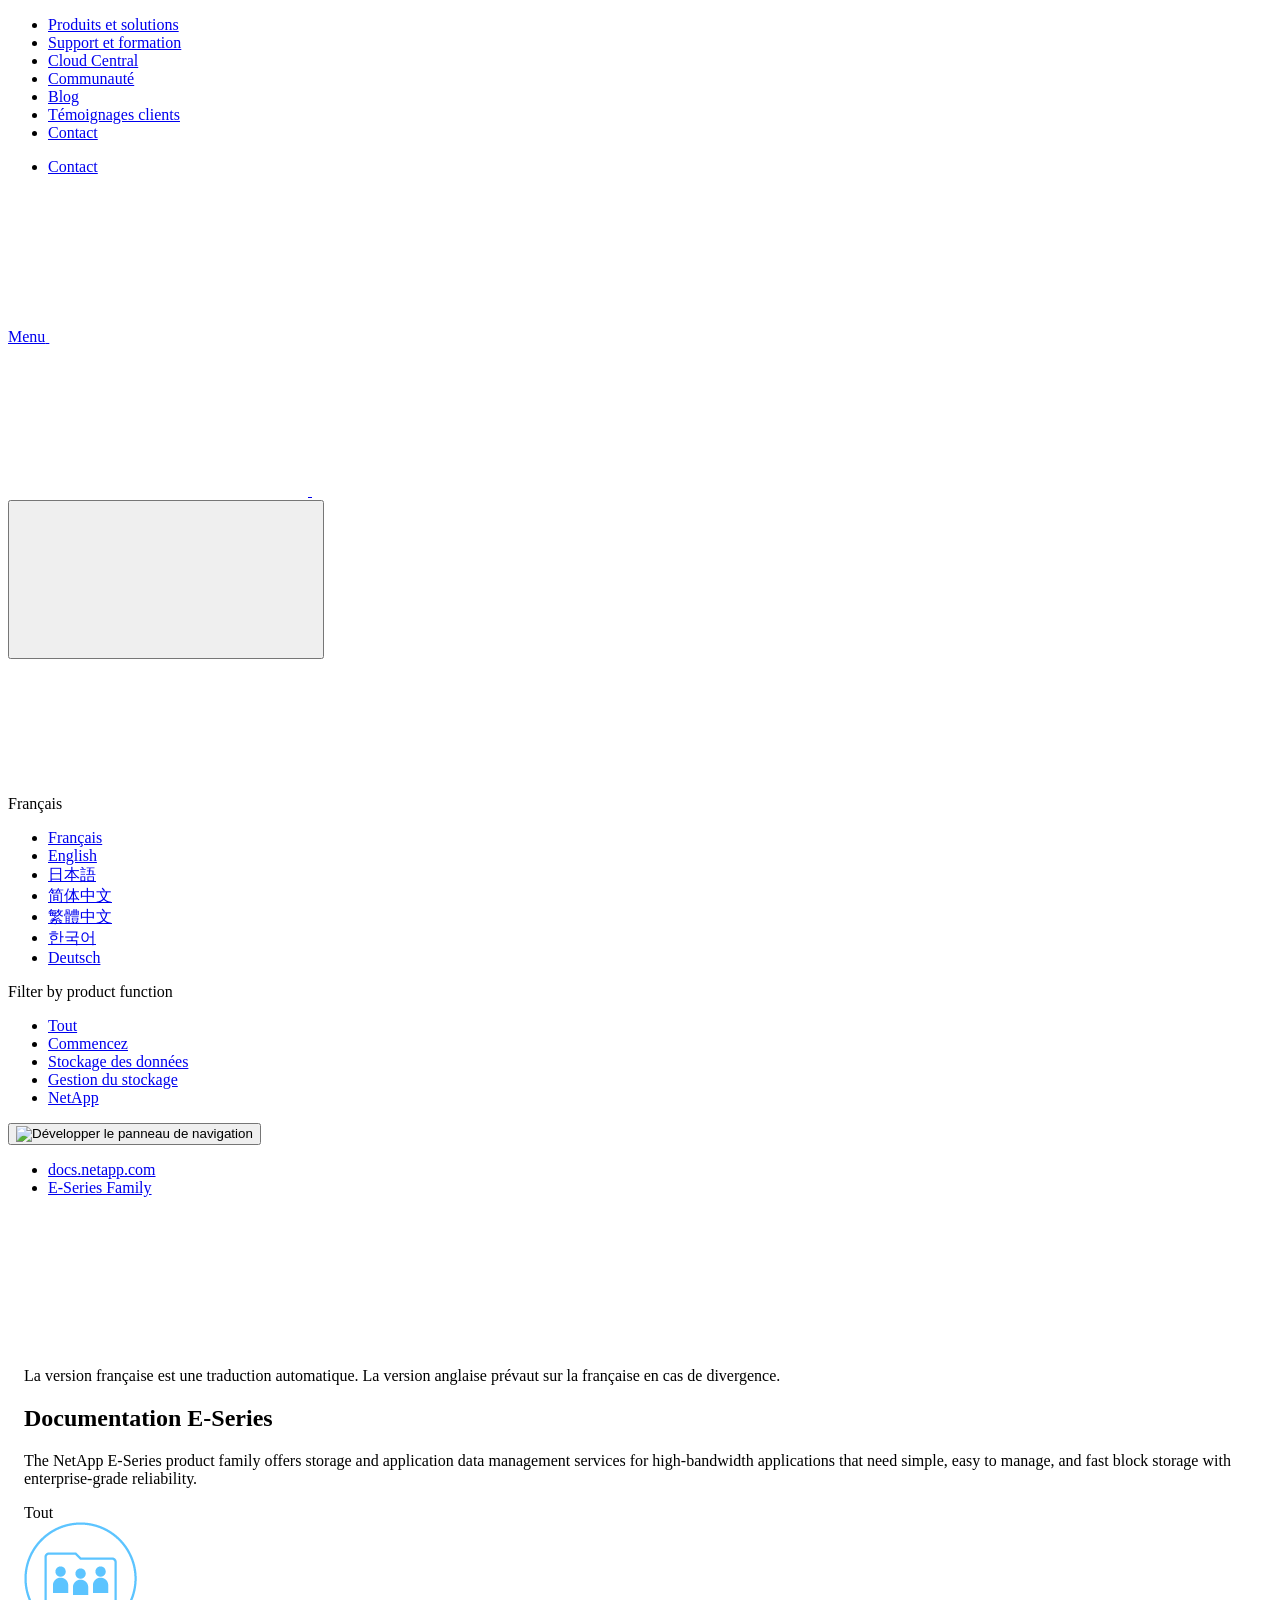
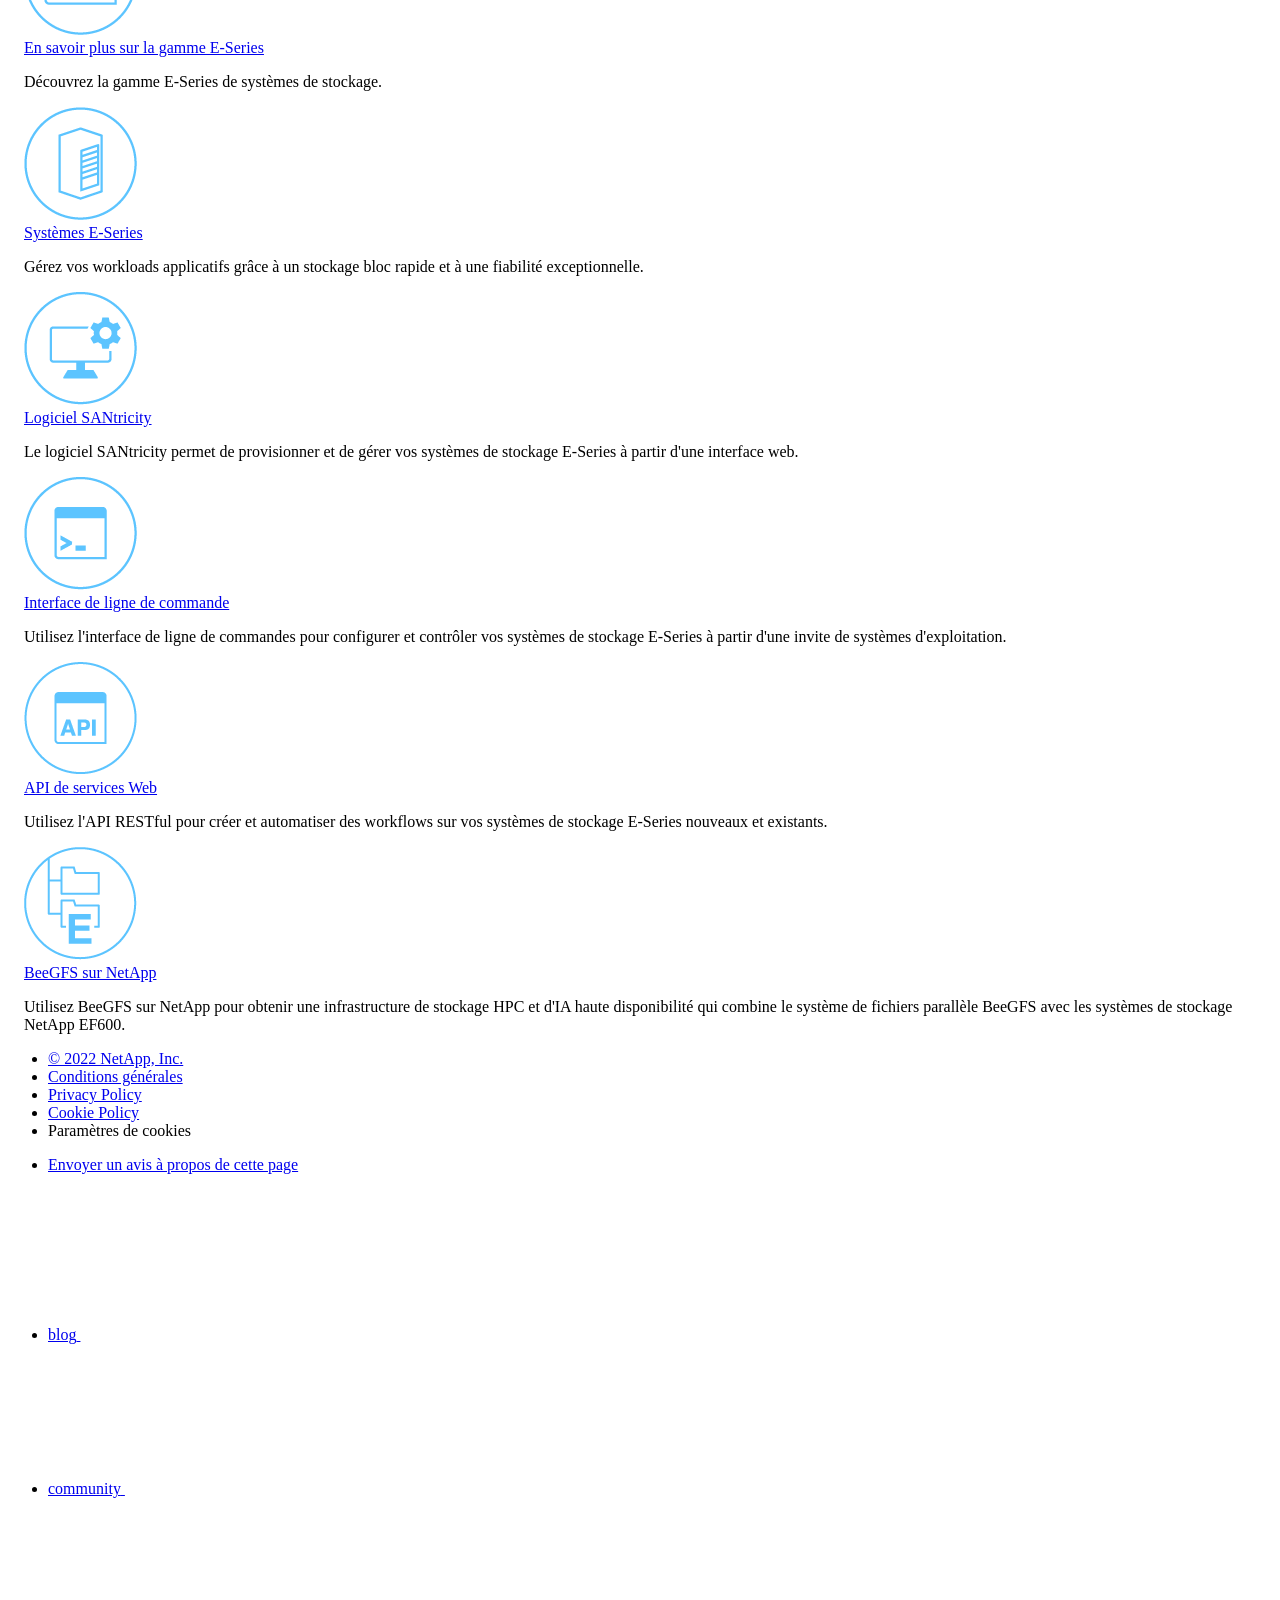
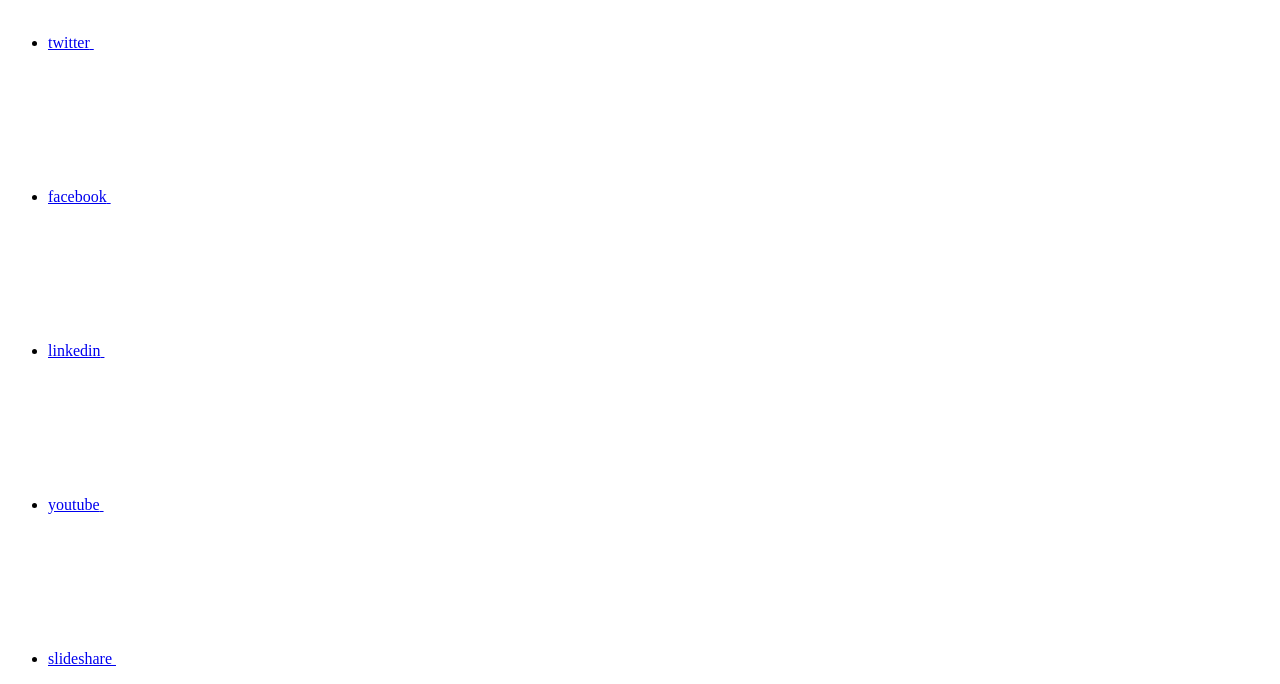
==== index.html @ f728072d "Deploying to gh-pages from  @ 534ab9c5cd197420555d6d297012b0e02f83eddc 🚀" ====
<!DOCTYPE html>
<html lang="fr">
  <head class="at-element-marker">
  <title>Documentation E-Series</title>
  <meta charset="utf-8">
  <meta http-equiv="x-ua-compatible" content="ie=edge,chrome=1">
  <meta http-equiv="language" content="en">
  <meta name="viewport" content="width=device-width, initial-scale=1">
  <meta property="og:title" content="Documentation E-Series" />
	<meta property="og:type" content="website" />
	<meta property="og:url" content="https://docs.netapp.com/fr-fr/e-series-family/index.html" />
	<meta property="og:description" content="La gamme de produits NetApp E-Series offre des services de stockage et de gestion des données applicatives pour les applications à large bande passante qui n..." />
  <meta property="og:image" content="https://docs.netapp.com/fr-fr/e-series-family/images/logo-tophat-social.png" />
  <meta property="og:image:alt" content="NetApp Logo" />
  <meta name="format-detection" content="telephone=no">
  <meta http-equiv="Content-Type" content="text/html; charset=utf-8">
  <meta http-equiv="encoding" content="utf-8">
  <meta http-equiv="nss-type" content="Product Documentation"/>
  <meta http-equiv="nss-subtype" content="User Guide"/><meta name="description" content="La gamme de produits NetApp E-Series offre des services de stockage et de gestion des données applicatives pour les applications à large bande passante qui n...">
  <meta name="keywords" content=" "><!-- Icons -->
  <link rel="icon" href="/fr-fr/e-series-family/images/favicon.ico" type="image/x-icon">

  <!-- RSS Feed --><!-- CSS Definitions: NetApp CSS should be defined after generic css -->

  <!-- Elastic Search -->
  <link rel="stylesheet" href="//cdn.jsdelivr.net/searchkit/0.10.0/theme.css">

  <!-- Combined CSS -->
  <link rel="stylesheet" type="text/css" href="/fr-fr/e-series-family/css/netappdocs.css">

  
  <link rel="stylesheet" href="/fr-fr/e-series-family/css/landing-page.css" type="text/css">
  <link rel="stylesheet" href="/fr-fr/e-series-family/css/tabbed-blocks.css" type="text/css">
  <!-- Canonical url -->
  <!-- Top level site integrations --><script>
    function addAdobeLaunch(adobeId) {
      var head = document.getElementsByTagName('head')[0];
      var adobe = document.createElement("script");
      adobe.type = "text/plain";
      adobe.className = "optanon-category-C0002";
      adobe.src = "//assets.adobedtm.com/60287eadf1ee/c284da483c83/"+adobeId+".min.js";
      head.appendChild(adobe);
    }

    function addGoogleAnalytics(gtagId) {
      var google = document.createElement("script");
      google.type = "text/plain";
      google.className = "optanon-category-C0002";
      google.src = "https://www.googletagmanager.com/gtag/js?id="+gtagId;
      var head = document.getElementsByTagName('head')[0];
      head.appendChild(google);

      window.dataLayer = window.dataLayer || [];
      function gtag(){dataLayer.push(arguments);}
      gtag('js', new Date());
      gtag('config', gtagId);
    }

    function addConsent(consentId) {
      var head = document.getElementsByTagName('head')[0];
      var onetrustConsent = document.createElement("script");
      onetrustConsent.type = "text/javascript";
      onetrustConsent.src = "https://cdn.cookielaw.org/consent/"+consentId+"/OtAutoBlock.js";
      head.appendChild(onetrustConsent);

      var onetrustScript = document.createElement("script");
      onetrustScript.type = "text/javascript";
      onetrustScript.src = "https://cdn.cookielaw.org/scripttemplates/otSDKStub.js";
      onetrustScript.charset = "UTF-8";
      onetrustScript.dataset.documentLanguage = "true";
      onetrustScript.dataset.domainScript = consentId;
      head.appendChild(onetrustScript);
    }addConsent("72570c5c-fe30-465f-b0e0-b77f7fb4ae34");
    addAdobeLaunch("launch-e9ff3acac59f");
    addGoogleAnalytics("UA-81697994-3");function OptanonWrapper() { }
  </script>
  <script src="https://cdnjs.cloudflare.com/ajax/libs/jquery/2.1.4/jquery.min.js"></script>
  <script src="https://cdnjs.cloudflare.com/ajax/libs/jquery-cookie/1.4.1/jquery.cookie.min.js"></script>

  <!-- Used for Product Family Page Sidebar Visibility --><link rel="stylesheet" href='/fr-fr/e-series-family/css/product-family.css' type="text/css">
  <script src='/fr-fr/e-series-family/js/product-family.js'></script><!-- Used to import Promise for IE. Required for SearchKit -->
  <script src="https://cdnjs.cloudflare.com/ajax/libs/bluebird/3.3.5/bluebird.min.js"></script><script src='/fr-fr/e-series-family/js/na-search.js'></script><script src='/fr-fr/e-series-family/js/na-pagenav.js'></script><script src='/fr-fr/e-series-family/js/na-utility.js'></script>
  <script src='/fr-fr/e-series-family/js/clouddocs.js'></script>
  <script src='/fr-fr/e-series-family/js/jquery.navgoco.min.js'></script>
  <script src="https://maxcdn.bootstrapcdn.com/bootstrap/3.3.7/js/bootstrap.min.js" integrity="sha384-Tc5IQib027qvyjSMfHjOMaLkfuWVxZxUPnCJA7l2mCWNIpG9mGCD8wGNIcPD7Txa" crossorigin="anonymous"></script>
  <script src='/fr-fr/e-series-family/js/toc.js'></script>
  <script src='/fr-fr/e-series-family/js/customscripts.js'></script><script>
      $(document).ready(function() {
          
          var collapseOnInit = true;
          

          var navSettings = {
              "caretHtml": '',
              "accordion": collapseOnInit,
              "openClass": 'active', // open
              "save": false, // leave false or nav highlighting doesn't work right
              "cookie": {
                  "name": 'navgoco',
                  "expires": false,
                  "path": '/'
              },
              "slide": {
                  "duration": 400,
                  "easing": 'swing'
              }
          };

          // Initialize navgoco with default options
          $("#mysidebar").navgoco(navSettings);
          

          $("#collapseAll").click(function(e) {
              e.preventDefault();
              $("#mysidebar").navgoco('toggle', false);
          });

          $("#expandAll").click(function(e) {
              e.preventDefault();
              $("#mysidebar").navgoco('toggle', true);
          });

          $(".sidebar-nav-container").on("scroll", function() {
            $.cookie("sidebarScroll", $(".sidebar-nav-container").scrollTop(), {
              path    : "/fr-fr/e-series-family"  
            });
          });
          $(function() {
            if ($.cookie("sidebarScroll")) {
              $(".sidebar-nav-container").scrollTop($.cookie("sidebarScroll"));
            }
          });

      });

  </script>
  <script>
      $(document).ready(function() {
          $("#tg-sb-link").click(function() {
              $("#tg-sb-sidebar").toggle();
              $("#tg-sb-content").toggleClass('col-md-9');
              $("#tg-sb-content").toggleClass('col-md-12');
              $("#tg-sb-icon").toggleClass('fa-toggle-on');
              $("#tg-sb-icon").toggleClass('fa-toggle-off');
          });
      });
  </script>
  <script src='/fr-fr/e-series-family/js/custom-dropdown.js'></script>
  <script src='/fr-fr/e-series-family/js/FileSaver.min.js'></script>
  <script src='/fr-fr/e-series-family/js/jszip-utils.min.js'></script>
  <script src='/fr-fr/e-series-family/js/jszip.min.js'></script>
  <script src='/fr-fr/e-series-family/js/pdf-ux.js'></script>
</head>


  <body class role="document" data-flavor="">
    <div id="page" class="n-off-canvas-menu">
      <div class="n-off-canvas-menu__menu"><!--TODO: Add offcanvas code --></div>
      <div class="n-off-canvas-menu__content-wrap">
        <header class="site-header" id="banner">
  
  <!-- Start Page Toolbar -->
  
  
  <!-- Start top_hat -->
  <div class="n-top-hat">
    <div class="n-container">
      <div class="n-top-hat__cross-property-nav">
        <ul class="n-top-hat__list">
          <li class="n-top-hat__list-item">
            <a href="https://www.netapp.com/products-a-z/" class="n-top-hat__link">Produits et solutions</a>
          </li>
          <li class="n-top-hat__list-item">
            <a href="https://www.netapp.com/support-and-training/netapp-university/" class="n-top-hat__link">Support et formation</a>
          </li>
          <li class="n-top-hat__list-item">
            <a href="https://cloud.netapp.com" class="n-top-hat__link">Cloud Central</a>
          </li>
          <li class="n-top-hat__list-item">
            <a href="https://community.netapp.com/" class="n-top-hat__link">Communauté</a>
          </li>
          <li class="n-top-hat__list-item">
            <a href="https://blog.netapp.com/" class="n-top-hat__link">Blog</a>
          </li>
          <li class="n-top-hat__list-item">
            <a href="https://customers.netapp.com/en/" class="n-top-hat__link">Témoignages clients</a>
          </li>
          <li class="n-top-hat__list-item">
            <a href="https://www.netapp.com/us/contact-us/index.aspx" target="_self" class="n-top-hat__link" data-ntap-ui="contact-us">Contact</a>
          </li>
        </ul>
      </div>
      <div class="n-top-hat__utils">
        <ul class="n-top-hat__list">
          <li class="n-top-hat__list-item">
            <a href="https://www.netapp.com/us/contact-us/index.aspx" target="_self" class="n-top-hat__link" data-ntap-ui="contact-us">Contact</a>
          </li>
        </ul>
      </div>
    </div>
  </div>
  <!-- End top_hat -->

  <!-- Start property bar -->
  <style>
    .n-property-navigation-bar__menus--desktop-experience .n-menu--mega__default-content__heading span {
    color: #34B0FF;
    }
  </style>
  <div class="n-property-bar " data-ntap-ui="sticky-nav">
    <div class="n-property-bar__inner-wrap">
      <div class="n-property-bar__menu-toggle">
        <a href="#" class="n-property-bar__menu-toggle-link">
          <span class="n-property-bar__menu-toggle-text">Menu</span>
          <svg class="n-icon-bars n-property-bar__menu-toggle-icon" aria-labelledby="title">
            <title>bars</title>
            <use xlink:href="/fr-fr/e-series-family/common/svg/sprite.svg#bars"></use>
          </svg>
        </a>
      </div>
      <div class="n-property-bar__property-mark ">
        <a href="https://www.netapp.com" class="n-property-bar__property-link">
          <div class="n-property-bar__logo">
            <svg class="n-icon-netapp-mark n-icon-netapp-mark n-property-bar__netapp-mark-icon" aria-labelledby="title">
              <title>netapp-mark</title>
              <use xlink:href="/fr-fr/e-series-family/common/svg/sprite.svg#netapp-mark"></use>
            </svg>
            <svg class="n-icon-netapp-logo n-property-bar__logo-svg" aria-labelledby="title">
              <title>netapp-logo</title>
              <use xlink:href="/fr-fr/e-series-family/common/svg/sprite.svg#netapp-logo"></use>
            </svg>
          </div>
        </a>
      </div>

      
      
      
      <div class="search-property-bar">
        <div id="search-demo-container" class="searchbox n-property-bar__search">
          <div id="react-search" 
          data-search-html="/fr-fr/e-series-family/search.html"
          data-type="widget" 
          data-placeholder="Rechercher une documentation"
          data-no-results-found="Aucun résultat n'a été trouvé pour {query}"
          data-did-you-mean="Rechercher {suggestion}."
          data-no-results-found-did-you-mean="Aucun résultat n’a été trouvé pour {query}. Voulez-vous dire {suggestion} ?"
          data-results-found="{hitCount} résultats trouvés"
          data-error-message="We're sorry, an issue occurred when fetching your results. Please try again."
          data-error-reset="Reset Search"
          data-sk-es-pf-indexes="clouddocs-e-series_main-prod,clouddocs-e-series-santricity_main-prod,clouddocs-e-series-cli_main-prod"
          data-flavor=""></div>
          <button class="n-property-bar__search-toggle-button" type="button">
            <svg class="n-icon-search n-property-bar__search-toggle-button-icon" aria-labelledby="title">
              <title>search</title>
              <use xmlns:xlink="http://www.w3.org/1999/xlink" xlink:href="/fr-fr/e-series-family/common/svg/sprite.svg#search"></use>
            </svg>
          </button>
        </div>
      </div>
      
    </div>
  </div>
  <div class="n-property-bar__toolbar">
    <!-- Start Language Selector --><div id="language-dropdown" class="custom-dropdown custom-dropdown-lang">
      <div class="custom-dropdown-select custom-dropdown-select-lang">
      <span class="lang-name">Français</span>
          <svg class="n-globe__icon" aria-labelledby="title">
            <title>globe</title>
            <use xmlns:xlink="http://www.w3.org/1999/xlink" xlink:href="/fr-fr/e-series-family/common/svg/sprite.svg#globe"></use>
          </svg>
        </button>
      </div>

      <ul class="custom-dropdown-menu"><li>
          <a href="https://docs.netapp.com/fr-fr/e-series-family/index.html" target="_self"><span translate="no" class="notranslate">Français</span></a>
        </li><li>
          <a href="https://docs.netapp.com/us-en/e-series-family/index.html" target="_self"><span translate="no" class="notranslate">English</span></a>
        </li><li>
          <a href="https://docs.netapp.com/ja-jp/e-series-family/index.html" target="_self"><span translate="no" class="notranslate">日本語</span></a>
        </li><li>
          <a href="https://docs.netapp.com/zh-cn/e-series-family/index.html" target="_self"><span translate="no" class="notranslate">简体中文</span></a>
        </li><li>
          <a href="https://docs.netapp.com/zh-tw/e-series-family/index.html" target="_self"><span translate="no" class="notranslate">繁體中文</span></a>
        </li><li>
          <a href="https://docs.netapp.com/ko-kr/e-series-family/index.html" target="_self"><span translate="no" class="notranslate">한국어</span></a>
        </li><li>
          <a href="https://docs.netapp.com/de-de/e-series-family/index.html" target="_self"><span translate="no" class="notranslate">Deutsch</span></a>
        </li></ul>
    </div><!-- End Language Selector -->

    <div class="n-property-bar__cta"></div>
  </div>
  <script>
    $(function(){
        var currentLocalization = $('html').attr('lang');

        var localizationsDictionary = {
            "en-CA" : "https://www.netapp.com/search/index.aspx?for_cr=canada&",
            "en-IN" : "https://www.netapp.com/search/index.aspx?for_cr=india&",
            "nl-NL" : "https://www.netapp.com/search/index.aspx?for_cr=netherlands&",
            "ru-RU" : "https://www.netapp.com/search/index.aspx?for_cr=russia&",
            "sv-SE" : "https://www.netapp.com/search/index.aspx?for_cr=sweden&",
            "it-IT" : "https://www.netapp.com/search/index.aspx?for_cr=italy&",
            "he-IL" : "https://www.netapp.com/search/index.aspx?for_cr=israel&",
            "ko-KR" : "https://www.netapp.com/search/index.aspx?for_cr=korea&",
            "zh-TW" : "https://www.netapp.com/search/index.aspx?for_cr=taiwan&",
            "en-GB" : "https://www.netapp.com/search/index.aspx?for_cr=unitedkingdom&",
            "en-SG" : "https://www.netapp.com/search/index.aspx?for_cr=asean&",
            "en-AU" : "https://www.netapp.com/search/index.aspx?for_cr=australia&",
            "pt-BR" : "https://www.netapp.com/search/index.aspx?for_cr=brasil&",
            "de-CH" : "https://www.netapp.com/search/index.aspx?for_cr=switzerland&",
            "es-MX" : "https://www.netapp.com/search/index.aspx?for_cr=mexico&"
        };

        if($('html').hasClass('ntap-whitelisted') && localizationsDictionary.hasOwnProperty(currentLocalization)) {
            $('.n-property-bar__property-link').attr('href', '/');
        }
    });
  </script>
  <!-- End property bar -->
</header>


        <main id="n-main-content" class="n-main-content">
          <div class="ie-main product-family"><div class="col-md-3">
    <div class="product-family-linkheading">Filter by product function</div>
    <ul id="product-family-links"><li class="active"><a href="#" class="product-family-space" data-tags="tag_storage_management,tag_data_storage,tag_cli,tag_get_started,tag_SANtricity, tag_solution">Tout</a></li><li><a href="#" class="product-family-space" data-tags="tag_get_started">Commencez</a></li><li><a href="#" class="product-family-space" data-tags="tag_data_storage">Stockage des données</a></li><li><a href="#" class="product-family-space" data-tags="tag_storage_management, tag_SANtricity">Gestion du stockage</a></li><li><a href="#" class="product-family-space" data-tags="tag_solution">NetApp</a></li></ul>
</div>
<div class="tile-container">
        <article class="page-content">
            <div class="ie-utility">
  <button id="btn-sidebar-expand" onclick="showSidebar()"><img src="/fr-fr/e-series-family/images/expand.png" alt="Développer le panneau de navigation"></button>
  <div class="ie-menu">
    <div class="n-breadcrumb">
      <ul class="n-breadcrumb__list">
        <li class="n-breadcrumb__list-item">
          <a href="https://docs.netapp.com">docs.netapp.com</a>
        </li>
        

        

        <li class="n-breadcrumb__list-item">
          <a href="/fr-fr/e-series-family/">E-Series&nbsp;Family</a>
        </li>

      </ul>
    </div>
    <div style="clear: both"></div><!-- Main needs to have height -->
  </div>
</div>

            <div class="n-band n-band--docs n-band--belted">
                <div class="n-container" style="margin: 0 auto; padding: 0 16px;">
                    <div class="n-row">                      
                        <div class="n-col-sm-12"><div class="ie-nmt-disclaimer">
                              <span>
                                <div class="ie-nmt-disclaimer-container">
                                  <div class="ie-nmt-disclaimer-icon">
                                    <svg class="luci-icon" aria-hidden="true">
                                      <use xlink:href="/fr-fr/e-series-family/common/svg/sprite.svg#circle-info">
                                    </svg>
                                  </div>
                                  <div class="ie-nmt-disclaimer-content">
                                    <span> La version française est une traduction automatique. La version anglaise prévaut sur la française en cas de divergence. </span>
                                  </div>
                                  <div style="clear:both;"></div>
                                </div>
                              </span>
                            </div><div class="n-doc__component-detail-heading-wrap">
                                <h1 class="n-doc__component-detail-heading">Documentation E-Series</h1>
                            </div><section class="n-band__section">
                                <p>The NetApp E-Series product family offers storage and application data management services for high-bandwidth applications that need simple, easy to manage, and fast block storage with enterprise-grade reliability.</p>
                            </section><div class="n-band__content">
<div id="selected-sidelink"><span>Tout</span></div>
    <div class="n-layout-flex product-family-tile-container" data-ntap-layout="4"><div class="n-feature-block n-feature-block__align--center n-layout-flex__item ie-feature-block product-family-tile"
            data-tags="all, tag_get_started">
            <div class="n-feature-block__content">
                <div class="ie-feature-block__header">
                    <div class="ie-feature-block__image product-family-tile-icon"><img src="./media/groups_line-1.png" alt="En savoir plus sur la gamme E-Series"></div>
                </div>
                <div class="ie-feature-block__section">
                    <a class="ie-feature-block__link product-family-tile-title"
                        href='intro-family.html'>En savoir plus sur la gamme E-Series</a>
                    <p class="ie-feature-block__summary product-family-tile-summary">Découvrez la gamme E-Series de systèmes de stockage.</p>
                </div>
            </div>
        </div><div class="n-feature-block n-feature-block__align--center n-layout-flex__item ie-feature-block product-family-tile"
            data-tags="all, tag_data_storage">
            <div class="n-feature-block__content">
                <div class="ie-feature-block__header">
                    <div class="ie-feature-block__image product-family-tile-icon"><img src="./media/system_line.png" alt="Systèmes E-Series"></div>
                </div>
                <div class="ie-feature-block__section">
                    <a class="ie-feature-block__link product-family-tile-title"
                        href='https://docs.netapp.com/us-en/e-series/index.html'>Systèmes E-Series</a>
                    <p class="ie-feature-block__summary product-family-tile-summary">Gérez vos workloads applicatifs grâce à un stockage bloc rapide et à une fiabilité exceptionnelle.</p>
                </div>
            </div>
        </div><div class="n-feature-block n-feature-block__align--center n-layout-flex__item ie-feature-block product-family-tile"
            data-tags="all, tag_storage_management, tag_SANtricity">
            <div class="n-feature-block__content">
                <div class="ie-feature-block__header">
                    <div class="ie-feature-block__image product-family-tile-icon"><img src="./media/config_line.png" alt="Logiciel SANtricity"></div>
                </div>
                <div class="ie-feature-block__section">
                    <a class="ie-feature-block__link product-family-tile-title"
                        href='https://docs.netapp.com/us-en/e-series-santricity/index.html'>Logiciel SANtricity</a>
                    <p class="ie-feature-block__summary product-family-tile-summary">Le logiciel SANtricity permet de provisionner et de gérer vos systèmes de stockage E-Series à partir d'une interface web.</p>
                </div>
            </div>
        </div><div class="n-feature-block n-feature-block__align--center n-layout-flex__item ie-feature-block product-family-tile"
            data-tags="all, tag_storage_management, tag_SANtricity">
            <div class="n-feature-block__content">
                <div class="ie-feature-block__header">
                    <div class="ie-feature-block__image product-family-tile-icon"><img src="./media/cli_line.png" alt="Interface de ligne de commande"></div>
                </div>
                <div class="ie-feature-block__section">
                    <a class="ie-feature-block__link product-family-tile-title"
                        href='https://docs.netapp.com/us-en/e-series-cli/index.html'>Interface de ligne de commande</a>
                    <p class="ie-feature-block__summary product-family-tile-summary">Utilisez l'interface de ligne de commandes pour configurer et contrôler vos systèmes de stockage E-Series à partir d'une invite de systèmes d'exploitation.</p>
                </div>
            </div>
        </div><div class="n-feature-block n-feature-block__align--center n-layout-flex__item ie-feature-block product-family-tile"
            data-tags="all, tag_storage_management, tag_SANtricity">
            <div class="n-feature-block__content">
                <div class="ie-feature-block__header">
                    <div class="ie-feature-block__image product-family-tile-icon"><img src="./media/api.png" alt="API de services Web"></div>
                </div>
                <div class="ie-feature-block__section">
                    <a class="ie-feature-block__link product-family-tile-title"
                        href='https://docs.netapp.com/us-en/e-series/web-services-proxy/index.html'>API de services Web</a>
                    <p class="ie-feature-block__summary product-family-tile-summary">Utilisez l'API RESTful pour créer et automatiser des workflows sur vos systèmes de stockage E-Series nouveaux et existants.</p>
                </div>
            </div>
        </div><div class="n-feature-block n-feature-block__align--center n-layout-flex__item ie-feature-block product-family-tile"
            data-tags="all, tag_solution">
            <div class="n-feature-block__content">
                <div class="ie-feature-block__header">
                    <div class="ie-feature-block__image product-family-tile-icon"><img src="./media/BeeGFS-ESeries.png" alt="BeeGFS sur NetApp"></div>
                </div>
                <div class="ie-feature-block__section">
                    <a class="ie-feature-block__link product-family-tile-title"
                        href='https://docs.netapp.com/us-en/beegfs/index.html'>BeeGFS sur NetApp</a>
                    <p class="ie-feature-block__summary product-family-tile-summary">Utilisez BeeGFS sur NetApp pour obtenir une infrastructure de stockage HPC et d'IA haute disponibilité qui combine le système de fichiers parallèle BeeGFS avec les systèmes de stockage NetApp EF600.</p>
                </div>
            </div>
        </div></div>
</div>
</div>
                    </div>
                </div>
            </div>
        </article>
    </div>
    <div class="page-nav-toolbar"></div>
    <div style="clear:both"></div>
</div>
        </main>

        <footer class="n-footer">
  <div class="n-footer__bottom">
    <div class="n-container">
      <div class="n-footer__bottom-left">
        <div class="n-footer__copyright">
          <ul class="n-footer__copyright-list">
            <li class="n-footer__copyright-link">
              <a href="https://www.netapp.com/us/legal/copyright.aspx">© 2022 NetApp, Inc.</a>
            </li>
            <li class="n-footer__copyright-link">
              <a href="https://www.netapp.com/company/legal/terms-of-use/">Conditions générales</a>
            </li>
            <li class="n-footer__copyright-link">
              <a href="https://www.netapp.com/company/legal/privacy-policy/">Privacy Policy</a>
            </li>
            <li class="n-footer__copyright-link">
              <a href="https://www.netapp.com/company/legal/cookie-policy/">Cookie Policy</a>
            </li>
            <li class="n-footer__copyright-link">
              <a class="ot-sdk-show-settings">Paramètres de cookies</a>
            </li>
          </ul>
        </div>
      </div>
      <div class="n-footer__bottom-right">
        <div class="n-footer__copyright">
          <ul class="n-footer__copyright-list">
            <li class="n-footer__copyright-link">
              <a target="_self" href="javascript:netapp_mailto()">Envoyer un avis à propos de cette page</a>
            </li>
          </ul>
        </div>
        <div class="n-footer__social-links">
          <ul class="n-footer__social-link-list">
            <li class="n-footer__social-link-list-item">
              <a class="n-footer__social-link" data-ntap-social="follow-blog" href="https://blog.netapp.com"
                target="_blank" title="blog" alt="blog">
                <span class="n-footer__social-link-text">blog</span>
                <svg class="n-icon-blog n-footer__social-link-icon" aria-labelledby="title">
                  <title>blog@</title>
                  <use xmlns:xlink="http://www.w3.org/1999/xlink"
                    xlink:href="/fr-fr/e-series-family/common/svg/sprite.svg#blog"></use>
                </svg>
              </a>
            </li>
            <li class="n-footer__social-link-list-item">
              <a class="n-footer__social-link" data-ntap-social="follow-community" href="https://community.netapp.com/"
                target="_blank" title="community" alt="community">
                <span class="n-footer__social-link-text">community</span>
                <svg class="n-icon-community n-footer__social-link-icon" aria-labelledby="title">
                  <title>community@</title>
                  <use xmlns:xlink="http://www.w3.org/1999/xlink"
                    xlink:href="/fr-fr/e-series-family/common/svg/sprite.svg#comments"></use>
                </svg>
              </a>
            </li>
            <li class="n-footer__social-link-list-item">
              <a class="n-footer__social-link" data-ntap-social="follow-twitter" href="https://twitter.com/netapp"
                target="_blank" title="twitter" alt="twitter">
                <span class="n-footer__social-link-text">twitter</span>
                <svg class="n-icon-twitter n-footer__social-link-icon" aria-labelledby="title">
                  <title>twitter@</title>
                  <use xmlns:xlink="http://www.w3.org/1999/xlink"
                    xlink:href="/fr-fr/e-series-family/common/svg/sprite.svg#twitter"></use>
                </svg>
              </a>
            </li>
            <li class="n-footer__social-link-list-item">
              <a class="n-footer__social-link" data-ntap-social="follow-facebook" href="https://www.facebook.com/NetApp"
                target="_blank" title="facebook" alt="facebook">
                <span class="n-footer__social-link-text">facebook</span>
                <svg class="n-icon-facebook n-footer__social-link-icon" aria-labelledby="title">
                  <title>facebook@</title>
                  <use xmlns:xlink="http://www.w3.org/1999/xlink"
                    xlink:href="/fr-fr/e-series-family/common/svg/sprite.svg#facebook"></use>
                </svg>
              </a>
            </li>
            <li class="n-footer__social-link-list-item">
              <a class="n-footer__social-link" data-ntap-social="follow-linkedin"
                href="https://www.linkedin.com/company/netapp" target="_blank" title="linkedin" alt="linkedin">
                <span class="n-footer__social-link-text">linkedin</span>
                <svg class="n-icon-linkedin n-footer__social-link-icon" aria-labelledby="title">
                  <title>linkedin@</title>
                  <use xmlns:xlink="http://www.w3.org/1999/xlink"
                    xlink:href="/fr-fr/e-series-family/common/svg/sprite.svg#linkedin"></use>
                </svg>
              </a>
            </li>
            <li class="n-footer__social-link-list-item">
              <a class="n-footer__social-link" data-ntap-social="follow-youtube"
                href="https://www.youtube.com/user/NetAppTV" target="_blank" title="youtube" alt="youtube">
                <span class="n-footer__social-link-text">youtube</span>
                <svg class="n-icon-youtube n-footer__social-link-icon" aria-labelledby="title">
                  <title>youtube@</title>
                  <use xmlns:xlink="http://www.w3.org/1999/xlink"
                    xlink:href="/fr-fr/e-series-family/common/svg/sprite.svg#youtube"></use>
                </svg>
              </a>
            </li>
            <li class="n-footer__social-link-list-item">
              <a class="n-footer__social-link" data-ntap-social="follow-slideshare"
                href="https://www.slideshare.net/NetApp" target="_blank" title="slideshare" alt="slideshare">
                <span class="n-footer__social-link-text">slideshare</span>
                <svg class="n-icon-slideshare n-footer__social-link-icon" aria-labelledby="title">
                  <title>slideshare@</title>
                  <use xmlns:xlink="http://www.w3.org/1999/xlink"
                    xlink:href="/fr-fr/e-series-family/common/svg/sprite.svg#slideshare"></use>
                </svg>
              </a>
            </li>
          </ul>
        </div>
      </div>
    </div>
  </div>
</footer>

      </div><!-- Elasticsearch JS -->
      <script type="text/javascript" src='/fr-fr/e-series-family/js/bundle.js'></script>

      <!-- Syntax Highlighting -->
      <script type="text/javascript" src='/fr-fr/e-series-family/js/prism.js'></script>
      <script type="text/javascript" src='/fr-fr/e-series-family/js/prism-curl.js'></script>
    </div>
    <script>
      document.body.offsetWidth=1903;
      cookieLaw = {}
      cookieLaw.euCountry = "US";
      cookieLaw.invoke = function(){return false;}
    </script>
    <script src='/fr-fr/e-series-family/js/www-ntap.js'></script>
    <script src='/fr-fr/e-series-family/js/tabbed-blocks.js'></script>
    <script src='/fr-fr/e-series-family/js/sidebar.js'></script>
  </body></html>
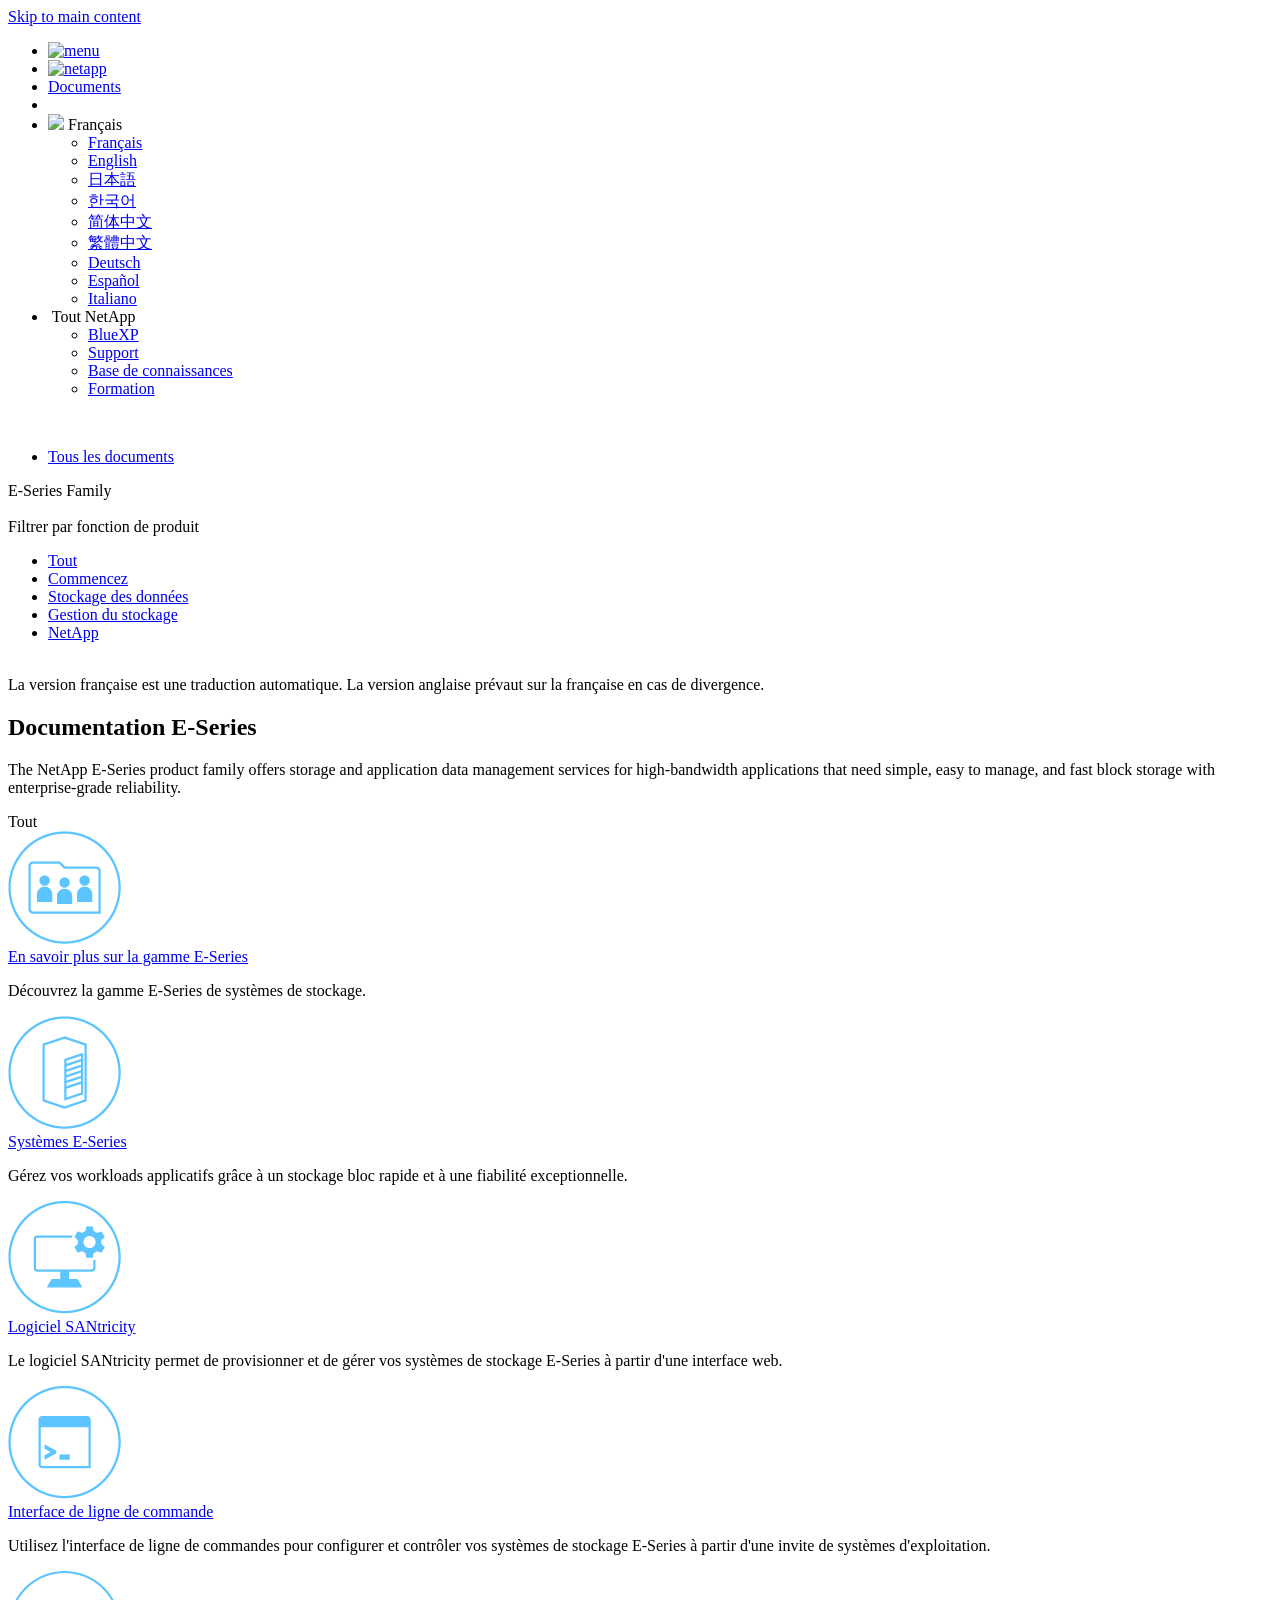
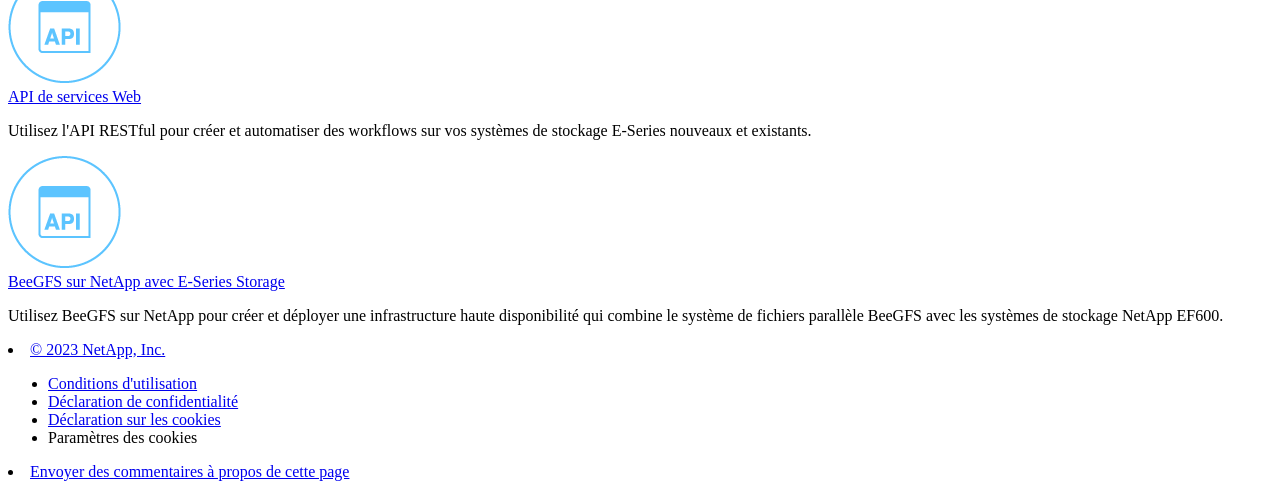
==== commit 88f076d1: "Built from 5690abd NetAppDocs/netappdocs-build@3c6cbbaaa77cae59a5599492f956fe43f0d98d4e" ====
--- a/index.html
+++ b/index.html
@@ -17,124 +17,73 @@
   <meta http-equiv="encoding" content="utf-8">
   <meta http-equiv="nss-type" content="Product Documentation"/>
   <meta http-equiv="nss-subtype" content="User Guide"/><meta name="description" content="La gamme de produits NetApp E-Series offre des services de stockage et de gestion des données applicatives pour les applications à large bande passante qui n...">
-  <meta name="keywords" content=" "><!-- Icons -->
+  <meta name="keywords" content=" introduction, what E-Series is, e-series, SANtricity, CLI, system manager, unified manager"><!-- Icons -->
   <link rel="icon" href="/fr-fr/e-series-family/images/favicon.ico" type="image/x-icon">
 
   <!-- RSS Feed --><!-- CSS Definitions: NetApp CSS should be defined after generic css -->
 
-  <!-- Elastic Search -->
-  <link rel="stylesheet" href="//cdn.jsdelivr.net/searchkit/0.10.0/theme.css">
 
   <!-- Combined CSS -->
-  <link rel="stylesheet" type="text/css" href="/fr-fr/e-series-family/css/netappdocs.css">
+  <link rel="stylesheet" type="text/css" href="/fr-fr/e-series-family/css/ie-netappdocs.css">
 
   
-  <link rel="stylesheet" href="/fr-fr/e-series-family/css/landing-page.css" type="text/css">
-  <link rel="stylesheet" href="/fr-fr/e-series-family/css/tabbed-blocks.css" type="text/css">
+  <link rel="stylesheet" href="/fr-fr/e-series-family/css/ie-landing-page.css" type="text/css">
+  <link rel="stylesheet" href="/fr-fr/e-series-family/css/ie-tabbed-blocks.css" type="text/css">
   <!-- Canonical url -->
-  <!-- Top level site integrations --><script>
-    function addAdobeLaunch(adobeId) {
-      var head = document.getElementsByTagName('head')[0];
-      var adobe = document.createElement("script");
-      adobe.type = "text/plain";
-      adobe.className = "optanon-category-C0002";
-      adobe.src = "//assets.adobedtm.com/60287eadf1ee/c284da483c83/"+adobeId+".min.js";
-      head.appendChild(adobe);
-    }
-
-    function addGoogleAnalytics(gtagId) {
-      var google = document.createElement("script");
-      google.type = "text/plain";
-      google.className = "optanon-category-C0002";
-      google.src = "https://www.googletagmanager.com/gtag/js?id="+gtagId;
-      var head = document.getElementsByTagName('head')[0];
-      head.appendChild(google);
-
-      window.dataLayer = window.dataLayer || [];
-      function gtag(){dataLayer.push(arguments);}
-      gtag('js', new Date());
-      gtag('config', gtagId);
-    }
-
-    function addConsent(consentId) {
-      var head = document.getElementsByTagName('head')[0];
-      var onetrustConsent = document.createElement("script");
-      onetrustConsent.type = "text/javascript";
-      onetrustConsent.src = "https://cdn.cookielaw.org/consent/"+consentId+"/OtAutoBlock.js";
-      head.appendChild(onetrustConsent);
-
-      var onetrustScript = document.createElement("script");
-      onetrustScript.type = "text/javascript";
-      onetrustScript.src = "https://cdn.cookielaw.org/scripttemplates/otSDKStub.js";
-      onetrustScript.charset = "UTF-8";
-      onetrustScript.dataset.documentLanguage = "true";
-      onetrustScript.dataset.domainScript = consentId;
-      head.appendChild(onetrustScript);
-    }addConsent("72570c5c-fe30-465f-b0e0-b77f7fb4ae34");
-    addAdobeLaunch("launch-e9ff3acac59f");
-    addGoogleAnalytics("UA-81697994-3");function OptanonWrapper() { }
+  <link rel="canonical" href="https://docs.netapp.com/fr-fr/e-series-family/" />
+  <link rel="alternate" hreflang="x-default" href="https://docs.netapp.com/us-en/e-series-family/" />
+  <link rel="alternate" hreflang="fr" href="https://docs.netapp.com/fr-fr/e-series-family/" />
+  <link rel="alternate" hreflang="en" href="https://docs.netapp.com/us-en/e-series-family/" />
+  <link rel="alternate" hreflang="ja" href="https://docs.netapp.com/ja-jp/e-series-family/" />
+  <link rel="alternate" hreflang="ko" href="https://docs.netapp.com/ko-kr/e-series-family/" />
+  <link rel="alternate" hreflang="zh-Hans" href="https://docs.netapp.com/zh-cn/e-series-family/" />
+  <link rel="alternate" hreflang="zh-Hant" href="https://docs.netapp.com/zh-tw/e-series-family/" />
+  <link rel="alternate" hreflang="de" href="https://docs.netapp.com/de-de/e-series-family/" />
+  <link rel="alternate" hreflang="es" href="https://docs.netapp.com/es-es/e-series-family/" />
+  <link rel="alternate" hreflang="it" href="https://docs.netapp.com/it-it/e-series-family/" />
+  <!-- Top level site integrations -->
+<script type="text/javascript" src="https://cdn.cookielaw.org/consent/72570c5c-fe30-465f-b0e0-b77f7fb4ae34/OtAutoBlock.js"></script>
+    <script type="text/javascript" src="https://cdn.cookielaw.org/scripttemplates/otSDKStub.js" charset="UTF-8" data-document-language="true" data-domain-script="72570c5c-fe30-465f-b0e0-b77f7fb4ae34"></script>
+    <script type="text/javascript">function OptanonWrapper() { }</script>
+    <script type="text/plain" class="optanon-category-C0002" src="https://assets.adobedtm.com/60287eadf1ee/c284da483c83/launch-e9ff3acac59f.min.js"></script>
+    <script class="optanon-category-C0001">(function(w,d,s,l,i){w[l]=w[l]||[];w[l].push({'gtm.start':
+        new Date().getTime(),event:'gtm.js'});var f=d.getElementsByTagName(s)[0],
+        j=d.createElement(s),dl=l!='dataLayer'?'&l='+l:'';j.setAttributeNode(d.createAttribute('data-ot-ignore'));j.setAttribute('class','optanon-category-C0001');j.async=true;
+        j.src='https://www.googletagmanager.com/gtm.js?id='+i+dl+'';f.parentNode.insertBefore(j,f);
+        })(window,document,'script','dataLayer','GTM-MD73T9M');</script>
+
+  <script src="https://cdnjs.cloudflare.com/ajax/libs/jquery/2.1.4/jquery.min.js"></script>
+  
+  <script>
+    $(document).ready(function() {
+      const MASTHEAD_OFFSET = 65;
+      const SECTIONS = $("main h2, main h3");
+      // PAGE NAV - Init
+      if (SECTIONS.length == 0) {
+        // remove if there is no elements
+        /*
+        $("#ie-right-navbar").remove();
+        $("#ie-right-navbar-collapse").remove();
+        */
+      } else {
+        $(".page-nav-title").css('display', 'block');
+        for (var i = 0; i < SECTIONS.length; i++) {
+          var sectionId = $(SECTIONS[i]).attr('id');
+          var sectionName = $(SECTIONS[i]).text();
+          var subClass = $(SECTIONS[i]).is("h3") ? ' page-nav__sublink' : '';
+          $("#page-menu").append('<li class="page-nav-item"><a href="#' + sectionId + '" class="page-nav__link' + subClass + '">' + sectionName + '</a></li>');
+        }
+      }
+    });
   </script>
-  <script src="https://cdnjs.cloudflare.com/ajax/libs/jquery/2.1.4/jquery.min.js"></script>
+  
   <script src="https://cdnjs.cloudflare.com/ajax/libs/jquery-cookie/1.4.1/jquery.cookie.min.js"></script>
 
-  <!-- Used for Product Family Page Sidebar Visibility --><link rel="stylesheet" href='/fr-fr/e-series-family/css/product-family.css' type="text/css">
-  <script src='/fr-fr/e-series-family/js/product-family.js'></script><!-- Used to import Promise for IE. Required for SearchKit -->
-  <script src="https://cdnjs.cloudflare.com/ajax/libs/bluebird/3.3.5/bluebird.min.js"></script><script src='/fr-fr/e-series-family/js/na-search.js'></script><script src='/fr-fr/e-series-family/js/na-pagenav.js'></script><script src='/fr-fr/e-series-family/js/na-utility.js'></script>
-  <script src='/fr-fr/e-series-family/js/clouddocs.js'></script>
-  <script src='/fr-fr/e-series-family/js/jquery.navgoco.min.js'></script>
-  <script src="https://maxcdn.bootstrapcdn.com/bootstrap/3.3.7/js/bootstrap.min.js" integrity="sha384-Tc5IQib027qvyjSMfHjOMaLkfuWVxZxUPnCJA7l2mCWNIpG9mGCD8wGNIcPD7Txa" crossorigin="anonymous"></script>
-  <script src='/fr-fr/e-series-family/js/toc.js'></script>
-  <script src='/fr-fr/e-series-family/js/customscripts.js'></script><script>
-      $(document).ready(function() {
-          
-          var collapseOnInit = true;
-          
-
-          var navSettings = {
-              "caretHtml": '',
-              "accordion": collapseOnInit,
-              "openClass": 'active', // open
-              "save": false, // leave false or nav highlighting doesn't work right
-              "cookie": {
-                  "name": 'navgoco',
-                  "expires": false,
-                  "path": '/'
-              },
-              "slide": {
-                  "duration": 400,
-                  "easing": 'swing'
-              }
-          };
-
-          // Initialize navgoco with default options
-          $("#mysidebar").navgoco(navSettings);
-          
-
-          $("#collapseAll").click(function(e) {
-              e.preventDefault();
-              $("#mysidebar").navgoco('toggle', false);
-          });
-
-          $("#expandAll").click(function(e) {
-              e.preventDefault();
-              $("#mysidebar").navgoco('toggle', true);
-          });
-
-          $(".sidebar-nav-container").on("scroll", function() {
-            $.cookie("sidebarScroll", $(".sidebar-nav-container").scrollTop(), {
-              path    : "/fr-fr/e-series-family"  
-            });
-          });
-          $(function() {
-            if ($.cookie("sidebarScroll")) {
-              $(".sidebar-nav-container").scrollTop($.cookie("sidebarScroll"));
-            }
-          });
-
-      });
-
-  </script>
-  <script>
+  <!-- Used for Product Family Page Sidebar Visibility --><link rel="stylesheet" href='/fr-fr/e-series-family/css/ie-product-family.css' type="text/css">
+  <script src='/fr-fr/e-series-family/js/ie-product-family.js'></script><!-- Used to import Promise for IE. Required for SearchKit -->
+  <script src="https://cdnjs.cloudflare.com/ajax/libs/bluebird/3.3.5/bluebird.min.js"></script><script src='/fr-fr/e-series-family/js/na-search.js'></script><script src='/fr-fr/e-series-family/js/ie-clouddocs.js'></script>
+  <script src="https://maxcdn.bootstrapcdn.com/bootstrap/3.3.7/js/bootstrap.min.js" integrity="sha384-Tc5IQib027qvyjSMfHjOMaLkfuWVxZxUPnCJA7l2mCWNIpG9mGCD8wGNIcPD7Txa" crossorigin="anonymous"></script><script>
+    /*
       $(document).ready(function() {
           $("#tg-sb-link").click(function() {
               $("#tg-sb-sidebar").toggle();
@@ -144,239 +93,338 @@
               $("#tg-sb-icon").toggleClass('fa-toggle-off');
           });
       });
+      */
   </script>
   <script src='/fr-fr/e-series-family/js/custom-dropdown.js'></script>
   <script src='/fr-fr/e-series-family/js/FileSaver.min.js'></script>
   <script src='/fr-fr/e-series-family/js/jszip-utils.min.js'></script>
-  <script src='/fr-fr/e-series-family/js/jszip.min.js'></script>
-  <script src='/fr-fr/e-series-family/js/pdf-ux.js'></script>
-</head>
+  <script src='/fr-fr/e-series-family/js/jszip.min.js'></script></head>
 
 
   <body class role="document" data-flavor="">
-    <div id="page" class="n-off-canvas-menu">
-      <div class="n-off-canvas-menu__menu"><!--TODO: Add offcanvas code --></div>
-      <div class="n-off-canvas-menu__content-wrap">
-        <header class="site-header" id="banner">
+    <div class="skip-to-main">
+      <a href="#main" >Skip to main content</a>
+    </div><noscript><iframe src="https://www.googletagmanager.com/ns.html?id=GTM-MD73T9M"
+      height="0" width="0" style="display:none;visibility:hidden"></iframe></noscript><div id="page" class="">
+      <div id="ie-phone-menu" class=""></div>
+      <div id="ie-content-wrap" class="">
+        <nav id="ie-new-header">
+    <ul>
+        <li id="ie-phone-menu-button">
+            <a href="#">
+                <image id="" src="/fr-fr/e-series-family/images/hamburger.svg" alt="menu" />
+            </a>
+        </li>
+
+        <li>
+            <a href="https://www.netapp.com/fr">
+                <image id="ie-header-logo" src="/fr-fr/e-series-family/images/netapp_logo.svg" alt="netapp" />
+            </a>
+        </li>
+        <li id="ie-header-docs">
+            <a href="https://www.netapp.com/fr/support-and-training/documentation/">Documents</a>
+        </li>
+
+        <!-- Empty container to push header left with or without lang selector -->
+        <li id="empty-container" style="margin-left: auto">
+        </li>
+        <!-- Start Language Selector --><li id="ie-language-dropdown">
+            <div id="language-dropdown" class="custom-dropdown custom-dropdown-lang">
+                <div class="custom-dropdown-select custom-dropdown-select-lang">
+                    <img src="/fr-fr/e-series-family/images/language_white_24dp.svg" class="n-globe__icon" />
+                    <span class="lang-name">Français</span>
+                    <img src="/fr-fr/e-series-family/images/dropdown-arrow.svg" alt="" class="custom-icon chevrondown header invisible" />
+                    <img src="/fr-fr/e-series-family/images/dropdown-arrow.svg" alt="" class="custom-icon chevronup header" />
+                    </button>
+                </div>
+
+                <ul class="custom-dropdown-menu"><li>
+                        <a href="https://docs.netapp.com/fr-fr/e-series-family/index.html"
+                            target="_self"><span translate="no" class="notranslate">Français</span></a>
+                    </li><li>
+                        <a href="https://docs.netapp.com/us-en/e-series-family/index.html"
+                            target="_self"><span translate="no" class="notranslate">English</span></a>
+                    </li><li>
+                        <a href="https://docs.netapp.com/ja-jp/e-series-family/index.html"
+                            target="_self"><span translate="no" class="notranslate">日本語</span></a>
+                    </li><li>
+                        <a href="https://docs.netapp.com/ko-kr/e-series-family/index.html"
+                            target="_self"><span translate="no" class="notranslate">한국어</span></a>
+                    </li><li>
+                        <a href="https://docs.netapp.com/zh-cn/e-series-family/index.html"
+                            target="_self"><span translate="no" class="notranslate">简体中文</span></a>
+                    </li><li>
+                        <a href="https://docs.netapp.com/zh-tw/e-series-family/index.html"
+                            target="_self"><span translate="no" class="notranslate">繁體中文</span></a>
+                    </li><li>
+                        <a href="https://docs.netapp.com/de-de/e-series-family/index.html"
+                            target="_self"><span translate="no" class="notranslate">Deutsch</span></a>
+                    </li><li>
+                        <a href="https://docs.netapp.com/es-es/e-series-family/index.html"
+                            target="_self"><span translate="no" class="notranslate">Español</span></a>
+                    </li><li>
+                        <a href="https://docs.netapp.com/it-it/e-series-family/index.html"
+                            target="_self"><span translate="no" class="notranslate">Italiano</span></a>
+                    </li></ul>
+            </div>
+            </li>
+        <!-- End Language Selector -->
+
+
+        <li id="ie-allnetapp">
+            <div id="allnetapp-dropdown" class="custom-dropdown custom-dropdown-allnetapp">
+                <div class="custom-dropdown-select custom-dropdown-select-allnetapp">
+                    <img src="/fr-fr/e-series-family/images/apps_white_24dp.svg" alt="" class="allnetapp-icon" />
+                    <span class="allnetapp-name">Tout NetApp</span>
+                    <img src="/fr-fr/e-series-family/images/dropdown-arrow.svg" alt="" class="custom-icon chevrondown header invisible" />
+                    <img src="/fr-fr/e-series-family/images/dropdown-arrow.svg" alt="" class="custom-icon chevronup header" />
+                    </button>
+                </div>
+
+                <ul class="custom-dropdown-menu allnetapp-dropdown">
+                    <li>
+                        <a href="https://bluexp.netapp.com/fr/"
+                            target="_self"><span translate="no" class="notranslate">BlueXP</span></a>
+                    </li>
+                    <li>
+                        <a href="https://mysupport.netapp.com/site/"
+                            target="_self"><span translate="no" class="notranslate">Support</span></a>
+                    </li>
+                    <li>
+                        <a href="https://kb.netapp.com/"
+                            target="_self"><span translate="no" class="notranslate">Base de connaissances</span></a>
+                    </li>
+                    <li>
+                        <a href="https://www.netapp.com/fr/support-and-training/netapp-learning-services/"
+                            target="_self"><span translate="no" class="notranslate">Formation</span></a>
+                    </li>
+                </ul>
+            </div>
+
+        </li>
+
+    </ul>
+</nav>
+
+        <main id="n-main-content" class="n-main-content">
+          <div class="ie-main ">
+
+<div id="ie-new-sidebar-collapse" style="display: none">
+    <img id="sidebar-expand" class="ie-searchbox-icon" src="/fr-fr/e-series-family/images/double_arrow.svg" alt="" />
+</div>
+<div id="ie-new-sidebar">
+    <div id="ie-product-identity-lockup">
+        <div id="sidebar-collapse" class="no-expand">
+            <img src="/fr-fr/e-series-family/images/double_arrow.svg" alt="" />
+        </div>
+        <div id="ie-breadcrumb" class="">
+  <ul class="ie-breadcrumb">
+    <li class="">
+      <a href="https://docs.netapp.com">Tous les documents</a>
+    </li>
+    
+    
+
+    
+  </ul>
   
-  <!-- Start Page Toolbar -->
-  
-  
-  <!-- Start top_hat -->
-  <div class="n-top-hat">
-    <div class="n-container">
-      <div class="n-top-hat__cross-property-nav">
-        <ul class="n-top-hat__list">
-          <li class="n-top-hat__list-item">
-            <a href="https://www.netapp.com/products-a-z/" class="n-top-hat__link">Produits et solutions</a>
-          </li>
-          <li class="n-top-hat__list-item">
-            <a href="https://www.netapp.com/support-and-training/netapp-university/" class="n-top-hat__link">Support et formation</a>
-          </li>
-          <li class="n-top-hat__list-item">
-            <a href="https://cloud.netapp.com" class="n-top-hat__link">Cloud Central</a>
-          </li>
-          <li class="n-top-hat__list-item">
-            <a href="https://community.netapp.com/" class="n-top-hat__link">Communauté</a>
-          </li>
-          <li class="n-top-hat__list-item">
-            <a href="https://blog.netapp.com/" class="n-top-hat__link">Blog</a>
-          </li>
-          <li class="n-top-hat__list-item">
-            <a href="https://customers.netapp.com/en/" class="n-top-hat__link">Témoignages clients</a>
-          </li>
-          <li class="n-top-hat__list-item">
-            <a href="https://www.netapp.com/us/contact-us/index.aspx" target="_self" class="n-top-hat__link" data-ntap-ui="contact-us">Contact</a>
-          </li>
-        </ul>
-      </div>
-      <div class="n-top-hat__utils">
-        <ul class="n-top-hat__list">
-          <li class="n-top-hat__list-item">
-            <a href="https://www.netapp.com/us/contact-us/index.aspx" target="_self" class="n-top-hat__link" data-ntap-ui="contact-us">Contact</a>
-          </li>
-        </ul>
-      </div>
+  <div class="ie-product-name" >
+    <!--<a href="/fr-fr/e-series-family/">-->
+      E-Series Family
+    <!--</a>-->
+  </div>
+</div>
+
+            
+
+        
+        
+
+<div id="ie-searchbox" class="ie-searchbox-sidebar ">
+    <img class="ie-searchbox-icon" src="/fr-fr/e-series-family/images/loupe.svg" alt=""/>
+    <div id="react-search" 
+        data-search-html="/fr-fr/e-series-family/search.html" 
+        data-type="widget"
+        data-placeholder="Rechercher dans la documentation"
+        data-no-results-found="Aucun résultat trouvé pour : {query}"
+        data-did-you-mean="Rechercher {suggestion}."
+        data-no-results-found-did-you-mean="Aucun résultat n'a été trouvé pour {query}. Voulez-vous dire {suggestion} ?"
+        data-results-found="{hitCount} résultats"
+        data-error-message="Une erreur s'est produite. Merci de réessayer."
+        data-error-reset="Réinitialiser la recherche"
+        data-sk-es-pf-indexes="" 
+        data-flavor="">
     </div>
-  </div>
-  <!-- End top_hat -->
-
-  <!-- Start property bar -->
-  <style>
-    .n-property-navigation-bar__menus--desktop-experience .n-menu--mega__default-content__heading span {
-    color: #34B0FF;
-    }
-  </style>
-  <div class="n-property-bar " data-ntap-ui="sticky-nav">
-    <div class="n-property-bar__inner-wrap">
-      <div class="n-property-bar__menu-toggle">
-        <a href="#" class="n-property-bar__menu-toggle-link">
-          <span class="n-property-bar__menu-toggle-text">Menu</span>
-          <svg class="n-icon-bars n-property-bar__menu-toggle-icon" aria-labelledby="title">
-            <title>bars</title>
-            <use xlink:href="/fr-fr/e-series-family/common/svg/sprite.svg#bars"></use>
-          </svg>
-        </a>
-      </div>
-      <div class="n-property-bar__property-mark ">
-        <a href="https://www.netapp.com" class="n-property-bar__property-link">
-          <div class="n-property-bar__logo">
-            <svg class="n-icon-netapp-mark n-icon-netapp-mark n-property-bar__netapp-mark-icon" aria-labelledby="title">
-              <title>netapp-mark</title>
-              <use xlink:href="/fr-fr/e-series-family/common/svg/sprite.svg#netapp-mark"></use>
-            </svg>
-            <svg class="n-icon-netapp-logo n-property-bar__logo-svg" aria-labelledby="title">
-              <title>netapp-logo</title>
-              <use xlink:href="/fr-fr/e-series-family/common/svg/sprite.svg#netapp-logo"></use>
-            </svg>
-          </div>
-        </a>
-      </div>
-
-      
-      
-      
-      <div class="search-property-bar">
-        <div id="search-demo-container" class="searchbox n-property-bar__search">
-          <div id="react-search" 
-          data-search-html="/fr-fr/e-series-family/search.html"
-          data-type="widget" 
-          data-placeholder="Rechercher une documentation"
-          data-no-results-found="Aucun résultat n'a été trouvé pour {query}"
-          data-did-you-mean="Rechercher {suggestion}."
-          data-no-results-found-did-you-mean="Aucun résultat n’a été trouvé pour {query}. Voulez-vous dire {suggestion} ?"
-          data-results-found="{hitCount} résultats trouvés"
-          data-error-message="We're sorry, an issue occurred when fetching your results. Please try again."
-          data-error-reset="Reset Search"
-          data-sk-es-pf-indexes="clouddocs-e-series_main-prod,clouddocs-e-series-santricity_main-prod,clouddocs-e-series-cli_main-prod"
-          data-flavor=""></div>
-          <button class="n-property-bar__search-toggle-button" type="button">
-            <svg class="n-icon-search n-property-bar__search-toggle-button-icon" aria-labelledby="title">
-              <title>search</title>
-              <use xmlns:xlink="http://www.w3.org/1999/xlink" xlink:href="/fr-fr/e-series-family/common/svg/sprite.svg#search"></use>
-            </svg>
-          </button>
-        </div>
-      </div>
-      
+</div>
+        
     </div>
-  </div>
-  <div class="n-property-bar__toolbar">
-    <!-- Start Language Selector --><div id="language-dropdown" class="custom-dropdown custom-dropdown-lang">
-      <div class="custom-dropdown-select custom-dropdown-select-lang">
-      <span class="lang-name">Français</span>
-          <svg class="n-globe__icon" aria-labelledby="title">
-            <title>globe</title>
-            <use xmlns:xlink="http://www.w3.org/1999/xlink" xlink:href="/fr-fr/e-series-family/common/svg/sprite.svg#globe"></use>
-          </svg>
-        </button>
-      </div>
-
-      <ul class="custom-dropdown-menu"><li>
-          <a href="https://docs.netapp.com/fr-fr/e-series-family/index.html" target="_self"><span translate="no" class="notranslate">Français</span></a>
+    <div id="ie-new-toc"><div id="ie-product-family-filter">
+  <div id="ie-product-family-filter-title">Filtrer par fonction de produit</div>
+  <ul id="ie-product-family-links"><li class="active">
+          <a href="#" class="" data-tags="tag_storage_management, tag_data_storage, tag_cli, tag_get_started, tag_SANtricity, tag_solution">Tout</a>
         </li><li>
-          <a href="https://docs.netapp.com/us-en/e-series-family/index.html" target="_self"><span translate="no" class="notranslate">English</span></a>
+          <a href="#" class="" data-tags="tag_get_started">Commencez</a>
         </li><li>
-          <a href="https://docs.netapp.com/ja-jp/e-series-family/index.html" target="_self"><span translate="no" class="notranslate">日本語</span></a>
+          <a href="#" class="" data-tags="tag_data_storage">Stockage des données</a>
         </li><li>
-          <a href="https://docs.netapp.com/zh-cn/e-series-family/index.html" target="_self"><span translate="no" class="notranslate">简体中文</span></a>
+          <a href="#" class="" data-tags="tag_storage_management, tag_SANtricity">Gestion du stockage</a>
         </li><li>
-          <a href="https://docs.netapp.com/zh-tw/e-series-family/index.html" target="_self"><span translate="no" class="notranslate">繁體中文</span></a>
-        </li><li>
-          <a href="https://docs.netapp.com/ko-kr/e-series-family/index.html" target="_self"><span translate="no" class="notranslate">한국어</span></a>
-        </li><li>
-          <a href="https://docs.netapp.com/de-de/e-series-family/index.html" target="_self"><span translate="no" class="notranslate">Deutsch</span></a>
+          <a href="#" class="" data-tags="tag_solution">NetApp</a>
         </li></ul>
-    </div><!-- End Language Selector -->
-
-    <div class="n-property-bar__cta"></div>
-  </div>
-  <script>
-    $(function(){
-        var currentLocalization = $('html').attr('lang');
-
-        var localizationsDictionary = {
-            "en-CA" : "https://www.netapp.com/search/index.aspx?for_cr=canada&",
-            "en-IN" : "https://www.netapp.com/search/index.aspx?for_cr=india&",
-            "nl-NL" : "https://www.netapp.com/search/index.aspx?for_cr=netherlands&",
-            "ru-RU" : "https://www.netapp.com/search/index.aspx?for_cr=russia&",
-            "sv-SE" : "https://www.netapp.com/search/index.aspx?for_cr=sweden&",
-            "it-IT" : "https://www.netapp.com/search/index.aspx?for_cr=italy&",
-            "he-IL" : "https://www.netapp.com/search/index.aspx?for_cr=israel&",
-            "ko-KR" : "https://www.netapp.com/search/index.aspx?for_cr=korea&",
-            "zh-TW" : "https://www.netapp.com/search/index.aspx?for_cr=taiwan&",
-            "en-GB" : "https://www.netapp.com/search/index.aspx?for_cr=unitedkingdom&",
-            "en-SG" : "https://www.netapp.com/search/index.aspx?for_cr=asean&",
-            "en-AU" : "https://www.netapp.com/search/index.aspx?for_cr=australia&",
-            "pt-BR" : "https://www.netapp.com/search/index.aspx?for_cr=brasil&",
-            "de-CH" : "https://www.netapp.com/search/index.aspx?for_cr=switzerland&",
-            "es-MX" : "https://www.netapp.com/search/index.aspx?for_cr=mexico&"
-        };
-
-        if($('html').hasClass('ntap-whitelisted') && localizationsDictionary.hasOwnProperty(currentLocalization)) {
-            $('.n-property-bar__property-link').attr('href', '/');
+</div>
+    </div>
+</div>
+<script>
+
+    
+    let sidebarScrollTopPosition = 0;
+    $("#ie-new-toc").on("scroll", function () {
+        if (sidebarScrollTopPosition == 0) {
+            $.cookie("sidebarScroll", $("#ie-new-toc").scrollTop(), {
+                path: "/fr-fr/e-series-family"
+            });
+        }
+
+        if ($("#ie-new-toc").scrollTop() > 0) {
+            $('#ie-product-identity-lockup').addClass('ie-addShadow');
+        } else {
+            $('#ie-product-identity-lockup').removeClass('ie-addShadow');
         }
     });
-  </script>
-  <!-- End property bar -->
-</header>
-
-
-        <main id="n-main-content" class="n-main-content">
-          <div class="ie-main product-family"><div class="col-md-3">
-    <div class="product-family-linkheading">Filter by product function</div>
-    <ul id="product-family-links"><li class="active"><a href="#" class="product-family-space" data-tags="tag_storage_management,tag_data_storage,tag_cli,tag_get_started,tag_SANtricity, tag_solution">Tout</a></li><li><a href="#" class="product-family-space" data-tags="tag_get_started">Commencez</a></li><li><a href="#" class="product-family-space" data-tags="tag_data_storage">Stockage des données</a></li><li><a href="#" class="product-family-space" data-tags="tag_storage_management, tag_SANtricity">Gestion du stockage</a></li><li><a href="#" class="product-family-space" data-tags="tag_solution">NetApp</a></li></ul>
-</div>
-<div class="tile-container">
+
+    $(function () {
+        if ($.cookie("sidebarScroll")) {
+            $("#ie-new-toc").scrollTop($.cookie("sidebarScroll"));
+        }
+    });
+
+    function setSidebarBottom() {
+        const footerGap = PXinViewport($(".n-footer"));
+        document.getElementById("ie-new-sidebar").style.bottom = Math.max(0, footerGap) + "px";
+    }
+
+    window.onscroll = () => {
+        setSidebarBottom();
+    };
+
+    $("#sidebar-collapse").click(function (e) {
+        const sidebarWidth = $("#ie-new-sidebar").width() - $("#ie-new-sidebar-collapse").width();
+        e.preventDefault();
+        const width = $(".ie-content-pane").width();
+        const marginLeft = parseInt($(".ie-content-pane").css('marginLeft'));
+
+        if ($.cookie("sidebarScroll")) {
+            sidebarScrollTopPosition = $.cookie("sidebarScroll");
+        }
+
+        $("#ie-new-sidebar").animate({ width: 'toggle' }, 350, function () {
+            $("#ie-new-sidebar-collapse").show();
+            $("#ie-new-sidebar").removeClass("open")
+            $("#ie-new-sidebar").addClass("close")
+            $("#ie-new-sidebar").removeAttr("style")
+        });
+        $(".ie-content-pane").animate({ width: (width + sidebarWidth), marginLeft: (marginLeft - sidebarWidth) }, 350, function () {
+            resizeContent()
+        })
+
+    });
+    $("#sidebar-expand").click(function (e) {
+        const sidebarWidth = $("#ie-new-sidebar").width() - $("#ie-new-sidebar-collapse").width();
+        e.preventDefault();
+        const width = $(".ie-content-pane").width();
+        const marginLeft = parseInt($(".ie-content-pane").css('marginLeft'));
+
+        $("#ie-new-sidebar").animate({ width: 'toggle' }, 250, function () {
+            $('#ie-new-sidebar').css('display', 'flex');
+            $("#ie-new-sidebar-collapse").hide();
+            $("#ie-new-sidebar").removeClass("close")
+            $("#ie-new-sidebar").addClass("open")
+            setSidebarBottom();
+
+            if (sidebarScrollTopPosition != 0) {
+                $.cookie("sidebarScroll", sidebarScrollTopPosition, {
+                    path: "/fr-fr/e-series-family"
+                })
+                $("#ie-new-toc").scrollTop(sidebarScrollTopPosition);
+                sidebarScrollTopPosition = 0;
+            }
+        });
+        $(".ie-content-pane").animate({ width: (width - sidebarWidth), 'marginLeft': (marginLeft + sidebarWidth) }, 250, function () {
+            resizeContent()
+        })
+    });
+    function resizeContent() {
+        const sidebarWidth = $("#ie-new-sidebar").width() - $("#ie-new-sidebar-collapse").width();
+        const rightNavbarVisible =  $("#ie-right-navbar").css('display') && $("#ie-right-navbar").css('display') != 'none';
+        const sidebarVisible = $("#ie-new-sidebar").css('display') != 'none';
+        const rightNavbarWidth = $("#ie-right-navbar").width();
+        const rightNavbarCollapseWidth = $("#ie-right-navbar-collapse").width();
+        const rightNavbarCollapseVisible = $("#ie-right-navbar-collapse").css('display') && $("#ie-right-navbar-collapse").css('display') != 'none';
+        
+        if (rightNavbarVisible && sidebarVisible) {
+            $(".ie-content-pane").width(`calc(100% - ${sidebarWidth + rightNavbarWidth}px)`)
+            $(".ie-content-pane").css('marginLeft', `${sidebarWidth}px`)
+        } else if (sidebarVisible) {
+            $(".ie-content-pane").css('marginLeft', `${sidebarWidth}px`)
+            if (rightNavbarCollapseVisible) {
+                $(".ie-content-pane").width(`calc(100% - ${sidebarWidth + rightNavbarCollapseWidth}px)`)
+            } else {
+                $(".ie-content-pane").width(`calc(100% - ${$("#ie-new-sidebar").width()}px)`)
+            }
+
+        } else if (rightNavbarVisible) {
+            $(".ie-content-pane").css('marginLeft', `${$("#ie-new-sidebar-collapse").width()}px`)
+            $(".ie-content-pane").width(`calc(100% - ${rightNavbarWidth}px)`)
+        } else {
+            $(".ie-content-pane").css('marginLeft', `${$("#ie-new-sidebar-collapse").width()}px`)
+            if (rightNavbarCollapseVisible) {
+                $(".ie-content-pane").width(`calc(100% - ${rightNavbarCollapseWidth}px)`);
+            } else {
+                $(".ie-content-pane").width(`calc(100% - ${$("#ie-new-sidebar-collapse").width()}px) `);
+            }
+            
+        }
+    }
+    $(window).on("resize load", function () {
+        setSidebarBottom();
+        resizeContent()
+    });
+
+
+</script>
+
+<!-- include product-family-sidebar.html -->
+    <div class="tile-container product-family">
         <article class="page-content">
-            <div class="ie-utility">
-  <button id="btn-sidebar-expand" onclick="showSidebar()"><img src="/fr-fr/e-series-family/images/expand.png" alt="Développer le panneau de navigation"></button>
-  <div class="ie-menu">
-    <div class="n-breadcrumb">
-      <ul class="n-breadcrumb__list">
-        <li class="n-breadcrumb__list-item">
-          <a href="https://docs.netapp.com">docs.netapp.com</a>
-        </li>
-        
-
-        
-
-        <li class="n-breadcrumb__list-item">
-          <a href="/fr-fr/e-series-family/">E-Series&nbsp;Family</a>
-        </li>
-
-      </ul>
-    </div>
-    <div style="clear: both"></div><!-- Main needs to have height -->
-  </div>
-</div>
-
-            <div class="n-band n-band--docs n-band--belted">
-                <div class="n-container" style="margin: 0 auto; padding: 0 16px;">
-                    <div class="n-row">                      
-                        <div class="n-col-sm-12"><div class="ie-nmt-disclaimer">
-                              <span>
-                                <div class="ie-nmt-disclaimer-container">
-                                  <div class="ie-nmt-disclaimer-icon">
-                                    <svg class="luci-icon" aria-hidden="true">
-                                      <use xlink:href="/fr-fr/e-series-family/common/svg/sprite.svg#circle-info">
-                                    </svg>
-                                  </div>
-                                  <div class="ie-nmt-disclaimer-content">
-                                    <span> La version française est une traduction automatique. La version anglaise prévaut sur la française en cas de divergence. </span>
-                                  </div>
-                                  <div style="clear:both;"></div>
-                                </div>
-                              </span>
-                            </div><div class="n-doc__component-detail-heading-wrap">
-                                <h1 class="n-doc__component-detail-heading">Documentation E-Series</h1>
-                            </div><section class="n-band__section">
-                                <p>The NetApp E-Series product family offers storage and application data management services for high-bandwidth applications that need simple, easy to manage, and fast block storage with enterprise-grade reliability.</p>
-                            </section><div class="n-band__content">
+            <!--  include utility.html  -->
+              <div class="ie-info-disclaimer">
+                <span>
+                  <div class="ie-info-disclaimer-container">
+                    <div class="ie-info-disclaimer-icon">
+                      <img src="/fr-fr/e-series-family/images/notification-icons.svg" class="luci-icon" alt="" />
+                    </div>
+                    <div class="ie-info-disclaimer-content">
+                      <span> La version française est une traduction automatique. La version anglaise prévaut sur la française en cas de divergence. </span>
+                    </div>
+                    <div style="clear:both;"></div>
+                  </div>
+                </span>
+              </div><div class="ie-component-detail-heading-wrap landing">
+                  <h1 class="ie-component-detail-heading">Documentation E-Series</h1>
+                  
+          
+
+    
+
+              </div>
+              <section class="ie-section content-to-index">
+                  <p>The NetApp E-Series product family offers storage and application data management services for high-bandwidth applications that need simple, easy to manage, and fast block storage with enterprise-grade reliability.</p>
+              </section>
+              <div class="ie-content">
 <div id="selected-sidelink"><span>Tout</span></div>
-    <div class="n-layout-flex product-family-tile-container" data-ntap-layout="4"><div class="n-feature-block n-feature-block__align--center n-layout-flex__item ie-feature-block product-family-tile"
+    <div class="ie-layout-flex product-family-tile-container" data-ntap-layout="4"><div class="ie-feature-block ie-feature-block__align--center ie-layout-flex__item ie-feature-block product-family-tile"
             data-tags="all, tag_get_started">
-            <div class="n-feature-block__content">
+            <div class="ie-feature-block__content">
                 <div class="ie-feature-block__header">
                     <div class="ie-feature-block__image product-family-tile-icon"><img src="./media/groups_line-1.png" alt="En savoir plus sur la gamme E-Series"></div>
                 </div>
@@ -386,73 +434,69 @@
                     <p class="ie-feature-block__summary product-family-tile-summary">Découvrez la gamme E-Series de systèmes de stockage.</p>
                 </div>
             </div>
-        </div><div class="n-feature-block n-feature-block__align--center n-layout-flex__item ie-feature-block product-family-tile"
+        </div><div class="ie-feature-block ie-feature-block__align--center ie-layout-flex__item ie-feature-block product-family-tile"
             data-tags="all, tag_data_storage">
-            <div class="n-feature-block__content">
+            <div class="ie-feature-block__content">
                 <div class="ie-feature-block__header">
                     <div class="ie-feature-block__image product-family-tile-icon"><img src="./media/system_line.png" alt="Systèmes E-Series"></div>
                 </div>
                 <div class="ie-feature-block__section">
                     <a class="ie-feature-block__link product-family-tile-title"
-                        href='https://docs.netapp.com/us-en/e-series/index.html'>Systèmes E-Series</a>
+                        href='../e-series/index.html'>Systèmes E-Series</a>
                     <p class="ie-feature-block__summary product-family-tile-summary">Gérez vos workloads applicatifs grâce à un stockage bloc rapide et à une fiabilité exceptionnelle.</p>
                 </div>
             </div>
-        </div><div class="n-feature-block n-feature-block__align--center n-layout-flex__item ie-feature-block product-family-tile"
+        </div><div class="ie-feature-block ie-feature-block__align--center ie-layout-flex__item ie-feature-block product-family-tile"
             data-tags="all, tag_storage_management, tag_SANtricity">
-            <div class="n-feature-block__content">
+            <div class="ie-feature-block__content">
                 <div class="ie-feature-block__header">
                     <div class="ie-feature-block__image product-family-tile-icon"><img src="./media/config_line.png" alt="Logiciel SANtricity"></div>
                 </div>
                 <div class="ie-feature-block__section">
                     <a class="ie-feature-block__link product-family-tile-title"
-                        href='https://docs.netapp.com/us-en/e-series-santricity/index.html'>Logiciel SANtricity</a>
+                        href='../e-series-santricity/index.html'>Logiciel SANtricity</a>
                     <p class="ie-feature-block__summary product-family-tile-summary">Le logiciel SANtricity permet de provisionner et de gérer vos systèmes de stockage E-Series à partir d'une interface web.</p>
                 </div>
             </div>
-        </div><div class="n-feature-block n-feature-block__align--center n-layout-flex__item ie-feature-block product-family-tile"
+        </div><div class="ie-feature-block ie-feature-block__align--center ie-layout-flex__item ie-feature-block product-family-tile"
             data-tags="all, tag_storage_management, tag_SANtricity">
-            <div class="n-feature-block__content">
+            <div class="ie-feature-block__content">
                 <div class="ie-feature-block__header">
                     <div class="ie-feature-block__image product-family-tile-icon"><img src="./media/cli_line.png" alt="Interface de ligne de commande"></div>
                 </div>
                 <div class="ie-feature-block__section">
                     <a class="ie-feature-block__link product-family-tile-title"
-                        href='https://docs.netapp.com/us-en/e-series-cli/index.html'>Interface de ligne de commande</a>
+                        href='../e-series-cli/index.html'>Interface de ligne de commande</a>
                     <p class="ie-feature-block__summary product-family-tile-summary">Utilisez l'interface de ligne de commandes pour configurer et contrôler vos systèmes de stockage E-Series à partir d'une invite de systèmes d'exploitation.</p>
                 </div>
             </div>
-        </div><div class="n-feature-block n-feature-block__align--center n-layout-flex__item ie-feature-block product-family-tile"
+        </div><div class="ie-feature-block ie-feature-block__align--center ie-layout-flex__item ie-feature-block product-family-tile"
             data-tags="all, tag_storage_management, tag_SANtricity">
-            <div class="n-feature-block__content">
+            <div class="ie-feature-block__content">
                 <div class="ie-feature-block__header">
                     <div class="ie-feature-block__image product-family-tile-icon"><img src="./media/api.png" alt="API de services Web"></div>
                 </div>
                 <div class="ie-feature-block__section">
                     <a class="ie-feature-block__link product-family-tile-title"
-                        href='https://docs.netapp.com/us-en/e-series/web-services-proxy/index.html'>API de services Web</a>
+                        href='../e-series/web-services-proxy/index.html'>API de services Web</a>
                     <p class="ie-feature-block__summary product-family-tile-summary">Utilisez l'API RESTful pour créer et automatiser des workflows sur vos systèmes de stockage E-Series nouveaux et existants.</p>
                 </div>
             </div>
-        </div><div class="n-feature-block n-feature-block__align--center n-layout-flex__item ie-feature-block product-family-tile"
+        </div><div class="ie-feature-block ie-feature-block__align--center ie-layout-flex__item ie-feature-block product-family-tile"
             data-tags="all, tag_solution">
-            <div class="n-feature-block__content">
+            <div class="ie-feature-block__content">
                 <div class="ie-feature-block__header">
-                    <div class="ie-feature-block__image product-family-tile-icon"><img src="./media/BeeGFS-ESeries.png" alt="BeeGFS sur NetApp"></div>
+                    <div class="ie-feature-block__image product-family-tile-icon"><img src="./media/api.png" alt="BeeGFS sur NetApp avec E-Series Storage"></div>
                 </div>
                 <div class="ie-feature-block__section">
                     <a class="ie-feature-block__link product-family-tile-title"
-                        href='https://docs.netapp.com/us-en/beegfs/index.html'>BeeGFS sur NetApp</a>
-                    <p class="ie-feature-block__summary product-family-tile-summary">Utilisez BeeGFS sur NetApp pour obtenir une infrastructure de stockage HPC et d'IA haute disponibilité qui combine le système de fichiers parallèle BeeGFS avec les systèmes de stockage NetApp EF600.</p>
+                        href='../beegfs/index.html'>BeeGFS sur NetApp avec E-Series Storage</a>
+                    <p class="ie-feature-block__summary product-family-tile-summary">Utilisez BeeGFS sur NetApp pour créer et déployer une infrastructure haute disponibilité qui combine le système de fichiers parallèle BeeGFS avec les systèmes de stockage NetApp EF600.</p>
                 </div>
             </div>
         </div></div>
 </div>
-</div>
-                    </div>
-                </div>
-            </div>
-        </article>
+</article>
     </div>
     <div class="page-nav-toolbar"></div>
     <div style="clear:both"></div>
@@ -462,118 +506,33 @@
         <footer class="n-footer">
   <div class="n-footer__bottom">
     <div class="n-container">
-      <div class="n-footer__bottom-left">
-        <div class="n-footer__copyright">
+        <div class="n-footer__left">
+          <li class="n-footer__copyright-link">
+                    <a href="https://www.netapp.com/company/legal/copyright/">© 2023 NetApp, Inc.</a>
+          </li>
+        </div>
+        <div class="n-footer__center">
           <ul class="n-footer__copyright-list">
             <li class="n-footer__copyright-link">
-              <a href="https://www.netapp.com/us/legal/copyright.aspx">© 2022 NetApp, Inc.</a>
+              <a href="https://www.netapp.com/company/legal/terms-of-use/">Conditions d'utilisation</a>
             </li>
             <li class="n-footer__copyright-link">
-              <a href="https://www.netapp.com/company/legal/terms-of-use/">Conditions générales</a>
+              <a href="https://www.netapp.com/company/legal/privacy-policy/">Déclaration de confidentialité</a>
             </li>
             <li class="n-footer__copyright-link">
-              <a href="https://www.netapp.com/company/legal/privacy-policy/">Privacy Policy</a>
+              <a href="https://www.netapp.com/company/legal/cookie-policy/">Déclaration sur les cookies</a>
             </li>
             <li class="n-footer__copyright-link">
-              <a href="https://www.netapp.com/company/legal/cookie-policy/">Cookie Policy</a>
-            </li>
-            <li class="n-footer__copyright-link">
-              <a class="ot-sdk-show-settings">Paramètres de cookies</a>
+              <a class="ot-sdk-show-settings">Paramètres des cookies</a>
             </li>
           </ul>
+       </div>
+        <div class="n-footer__right">
+              <li class="n-footer__copyright-link">
+                <a target="_self" href="javascript:netapp_mailto()">Envoyer des commentaires à propos de cette page</a>
+              </li>
         </div>
-      </div>
-      <div class="n-footer__bottom-right">
-        <div class="n-footer__copyright">
-          <ul class="n-footer__copyright-list">
-            <li class="n-footer__copyright-link">
-              <a target="_self" href="javascript:netapp_mailto()">Envoyer un avis à propos de cette page</a>
-            </li>
-          </ul>
-        </div>
-        <div class="n-footer__social-links">
-          <ul class="n-footer__social-link-list">
-            <li class="n-footer__social-link-list-item">
-              <a class="n-footer__social-link" data-ntap-social="follow-blog" href="https://blog.netapp.com"
-                target="_blank" title="blog" alt="blog">
-                <span class="n-footer__social-link-text">blog</span>
-                <svg class="n-icon-blog n-footer__social-link-icon" aria-labelledby="title">
-                  <title>blog@</title>
-                  <use xmlns:xlink="http://www.w3.org/1999/xlink"
-                    xlink:href="/fr-fr/e-series-family/common/svg/sprite.svg#blog"></use>
-                </svg>
-              </a>
-            </li>
-            <li class="n-footer__social-link-list-item">
-              <a class="n-footer__social-link" data-ntap-social="follow-community" href="https://community.netapp.com/"
-                target="_blank" title="community" alt="community">
-                <span class="n-footer__social-link-text">community</span>
-                <svg class="n-icon-community n-footer__social-link-icon" aria-labelledby="title">
-                  <title>community@</title>
-                  <use xmlns:xlink="http://www.w3.org/1999/xlink"
-                    xlink:href="/fr-fr/e-series-family/common/svg/sprite.svg#comments"></use>
-                </svg>
-              </a>
-            </li>
-            <li class="n-footer__social-link-list-item">
-              <a class="n-footer__social-link" data-ntap-social="follow-twitter" href="https://twitter.com/netapp"
-                target="_blank" title="twitter" alt="twitter">
-                <span class="n-footer__social-link-text">twitter</span>
-                <svg class="n-icon-twitter n-footer__social-link-icon" aria-labelledby="title">
-                  <title>twitter@</title>
-                  <use xmlns:xlink="http://www.w3.org/1999/xlink"
-                    xlink:href="/fr-fr/e-series-family/common/svg/sprite.svg#twitter"></use>
-                </svg>
-              </a>
-            </li>
-            <li class="n-footer__social-link-list-item">
-              <a class="n-footer__social-link" data-ntap-social="follow-facebook" href="https://www.facebook.com/NetApp"
-                target="_blank" title="facebook" alt="facebook">
-                <span class="n-footer__social-link-text">facebook</span>
-                <svg class="n-icon-facebook n-footer__social-link-icon" aria-labelledby="title">
-                  <title>facebook@</title>
-                  <use xmlns:xlink="http://www.w3.org/1999/xlink"
-                    xlink:href="/fr-fr/e-series-family/common/svg/sprite.svg#facebook"></use>
-                </svg>
-              </a>
-            </li>
-            <li class="n-footer__social-link-list-item">
-              <a class="n-footer__social-link" data-ntap-social="follow-linkedin"
-                href="https://www.linkedin.com/company/netapp" target="_blank" title="linkedin" alt="linkedin">
-                <span class="n-footer__social-link-text">linkedin</span>
-                <svg class="n-icon-linkedin n-footer__social-link-icon" aria-labelledby="title">
-                  <title>linkedin@</title>
-                  <use xmlns:xlink="http://www.w3.org/1999/xlink"
-                    xlink:href="/fr-fr/e-series-family/common/svg/sprite.svg#linkedin"></use>
-                </svg>
-              </a>
-            </li>
-            <li class="n-footer__social-link-list-item">
-              <a class="n-footer__social-link" data-ntap-social="follow-youtube"
-                href="https://www.youtube.com/user/NetAppTV" target="_blank" title="youtube" alt="youtube">
-                <span class="n-footer__social-link-text">youtube</span>
-                <svg class="n-icon-youtube n-footer__social-link-icon" aria-labelledby="title">
-                  <title>youtube@</title>
-                  <use xmlns:xlink="http://www.w3.org/1999/xlink"
-                    xlink:href="/fr-fr/e-series-family/common/svg/sprite.svg#youtube"></use>
-                </svg>
-              </a>
-            </li>
-            <li class="n-footer__social-link-list-item">
-              <a class="n-footer__social-link" data-ntap-social="follow-slideshare"
-                href="https://www.slideshare.net/NetApp" target="_blank" title="slideshare" alt="slideshare">
-                <span class="n-footer__social-link-text">slideshare</span>
-                <svg class="n-icon-slideshare n-footer__social-link-icon" aria-labelledby="title">
-                  <title>slideshare@</title>
-                  <use xmlns:xlink="http://www.w3.org/1999/xlink"
-                    xlink:href="/fr-fr/e-series-family/common/svg/sprite.svg#slideshare"></use>
-                </svg>
-              </a>
-            </li>
-          </ul>
-        </div>
-      </div>
-    </div>
+     </div>
   </div>
 </footer>
 
@@ -590,7 +549,8 @@
       cookieLaw.euCountry = "US";
       cookieLaw.invoke = function(){return false;}
     </script>
-    <script src='/fr-fr/e-series-family/js/www-ntap.js'></script>
-    <script src='/fr-fr/e-series-family/js/tabbed-blocks.js'></script>
-    <script src='/fr-fr/e-series-family/js/sidebar.js'></script>
-  </body></html>
+    <script src='/fr-fr/e-series-family/js/ie-tabbed-blocks.js'></script>
+    <script src='/fr-fr/e-series-family/js/ie-sidebar.js'></script>
+  </body>
+
+</html>
